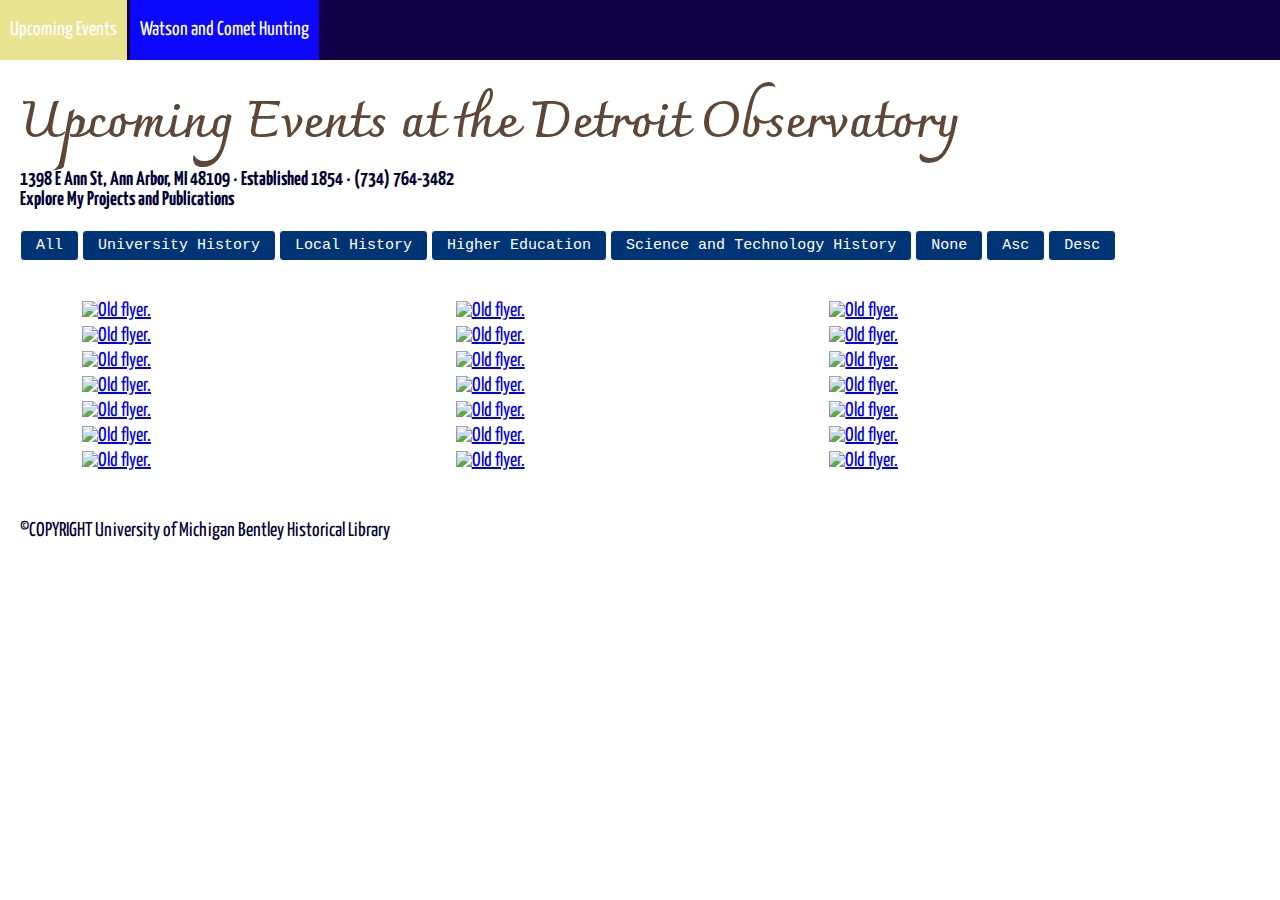
==== index.html @ c66c95bb "asdfsdfsf" ====
<!DOCTYPE html>
<html lang="en">
<head>
    <meta charset="UTF-8">
    <meta name="viewport" content="width=device-width, initial-scale=1.0">
    <title>Upcoming Events</title>
    <link rel="stylesheet" type="text/css" href="css/defaultcss.css">
    <link href="css/lightbox.css" rel="stylesheet">
    <link rel="stylesheet" type="text/css" href="css/indcss.css">
    <link href= "https://fonts.googleapis.com/css?family=Poiret+One" rel="stylesheet"> 
    <link href="https://fonts.googleapis.com/css?family=Yanone+Kaffeesatz" rel="stylesheet">
    <link rel="stylesheet" href="https://use.fontawesome.com/releases/v5.5.0/css/all.css" integrity="sha384-B4dIYHKNBt8Bc12p+WXckhzcICo0wtJAoU8YZTY5qE0Id1GSseTk6S+L3BlXeVIU" crossorigin="anonymous">
    <link href="https://fonts.googleapis.com/css?family=Charmonman" rel="stylesheet">
    <script src="https://ajax.googleapis.com/ajax/libs/jquery/3.3.1/jquery.min.js"></script>
</head>

<body id="homepage">
<nav class="navbar">
    <ul>
        <li><a href="index.html"class="activepage">Upcoming Events</a></li>
        <li><a href="watson.html">Watson and Comet Hunting</a></li>
    </ul>
</nav>

<br><main id="maincontent">
<!-- with help from http://css-snippets.com/simple-horizontal-navigation.-->
<header class="headers">
        <h1>Upcoming Events at the Detroit Observatory</h1>
</header><br>

<div class="one"><h2>1398 E Ann St, Ann Arbor, MI 48109 · Established 1854 · (734) 764-3482 </h2></div>


              
<h2>Explore My Projects and Publications</h2><br>

<div class="controls">
        <button type="button" class="control" data-filter="all">All</button>
        <button type="button" class="control" data-filter=".green">University History</button>
        <button type="button" class="control" data-filter=".blue">Local History</button>
        <button type="button" class="control" data-filter=".pink">Higher Education</button>
        <button type="button" class="control" data-filter=".purple">Science and Technology History</button>
        <button type="button" class="control" data-filter="none">None</button>

        <button type="button" class="control" data-sort="default:asc">Asc</button>
        <button type="button" class="control" data-sort="default:desc">Desc</button>
</div><br>

<br><div class="lightgallery container">
    <a class="galleryimg mix purple" href="images/scihist1.pdf"  data-lightbox="projimage" data-title="Rochon's Famous Micrometer Telescope and How it Slipped Out of History." data-alt="Rochon's Famous Micrometer Telescope and How it Slipped Out of History."><img src="images/scihist1.pdf" alt="Old flyer."></a>
   
    <a class="galleryimg mix purple" href="images/scitech2.pdf"  data-lightbox="projimage" data-title="Summer Paradise: The Role of Railway & Seamboat Lines in Promoting Vacation Travel." data-alt="Summer Paradise: The Role of Railway & Seamboat Lines in Promoting Vacation Travel."><img src="images/scitech2.pdf" alt="Old flyer."></a>
 
    <a class="galleryimg mix purple" href="images/scitech3.pdf"  data-lightbox="projimage" data-title="19th-Century American Astronomers in South Africa." data-alt="19th-Century American Astronomers in South Africa."><img src="images/scitech3.pdf" alt="Old flyer."></a>
        
    <a class="galleryimg mix purple" href="images/scitech4.pdf"  data-lightbox="projimage" data-title="Air-Conditioning America: The Coldward Course of Progress." data-alt="Air-Conditioning America: The Coldward Course of Progress."><img src="images/scitech4.pdf" alt="Old flyer. "></a>
        
    <a class="galleryimg mix purple" href="images/scitech5.pdf"  data-lightbox="projimage" data-title="A Creation of His Own: Tappan's Detroit Observatory." data-alt="A Creation of His Own: Tappan's Detroit Observatory."><img src="images/scitech5.pdf" alt="Old flyer."></a>
    
    <a class="galleryimg mix pink" href="images/HigherEd1.pdf" data-lightbox="projimage" data-title="Alexander Jackson Davis: His 1838 Architectual Designs for the University of Michigan & His Impact on Campus Planning." data-alt="Alexander Jackson Davis: His 1838 Architectual Designs for the University of Michigan & His Impact on Campus Planning."><img src="images/HigherEd1.pdf" alt="Old flyer."></a>
   
    <a class="galleryimg mix pink" href="images/HigherEd2.pdf" data-lightbox="projimage" data-title="Pioneering Deans of Women: More Than Wise and Pious Matrons." data-alt="Pioneering Deans of Women: More Than Wise and Pious Matrons."><img src="images/HigherEd2.pdf" alt="Old flyer."></a>
      
    <a class="galleryimg mix green" href="images/Univeristy1.pdf"  data-lightbox="projimage" data-title="Creation of the University's Museums: Orinthologist J.B. Steere's 1870 Worldwide Expedition." data-alt="Creation of the University's Museums: Orinthologist J.B. Steere's 1870 Worldwide Expedition."><img src="images/University1.pdf" alt="Old flyer."></a>

    <a class="galleryimg mix green" href="images/University2.pdf"  data-lightbox="projimage" data-title="Bird Studies at the UM Museum of Zoology: Histories of Modern Uses of the Bird Collections." data-alt="Bird Studies at the UM Museum of Zoology: Histories of Modern Uses of the Bird Collections."><img src="images/University2.pdf" alt="Old flyer."></a>

    <a class="galleryimg mix green" href="images/University3.pdf"  data-lightbox="projimage" data-title="Albert Kahn, Master of American Industrial Architecture." data-alt="Albert Kahn, Master of American Industrial Architecture."><img src="images/University3.pdf" alt="Old flyer."></a>

    <a class="galleryimg mix green" href="images/University4.pdf"  data-lightbox="projimage" data-title="The President's House: Through the Back Door." data-alt="The President's House: Through the Back Door."><img src="images/University4.pdf" alt="Old flyer."></a>

    <a class="galleryimg mix green" href="images/University5.pdf"  data-lightbox="projimage" data-title="Francis W. Kelsey et al.:Archaeology without Limits." data-alt="Francis W. Kelsey et al.:Archaeology without Limits."><img src="images/University5.pdf" alt="Old flyer."></a>

    <a class="galleryimg mix blue" href="images/local1.pdf"  data-lightbox="projimage" data-title="Cartography of the Great Lakes: Charting the Changing Shape of the Michigan Mitten." data-alt="Cartography of the Great Lakes: Charting the Changing Shape of the Michigan Mitten."><img src="images/local1.pdf" alt="Old flyer."></a>

    <a class="galleryimg mix blue" href="images/local2.pdf"  data-lightbox="projimage" data-title="Geology of Ann Arbor and the Huron River Valley" data-alt="Geology of Ann Arbor and the Huron River Valley"><img src="images/local2.pdf" alt="Old flyer."></a>

    <a class="galleryimg mix blue" href="images/local3.pdf"  data-lightbox="projimage" data-title="Harriett Low: An American Woman's Journey in China, 1829-1834." data-alt="Harriett Low: An American Woman's Journey in China, 1829-1834."><img src="images/local3.pdf" alt="Old flyer."></a>
    
    <a class="galleryimg mix blue" href="images/local4.pdf"  data-lightbox="projimage" data-title="Mackinac Before Photography: Travelers, Artists & Cartographers, 1634-1870." data-alt=""Mackinac Before Photography: Travelers, Artists & Cartographers, 1634-1870.""><img src="images/local4.pdf" alt="Old flyer."></a>

    <a class="galleryimg mix blue" href="images/local5.pdf"  data-lightbox="projimage" data-title="An Expedition Across Northern Michigan by Covered Wagon in 1888." data-alt="An Expedition Across Northern Michigan by Covered Wagon in 1888."><img src="images/local5.pdf" alt="Old flyer."></a>

    <a class="galleryimg mix blue" href="images/local6.pdf"  data-lightbox="projimage" data-title="Surface Currents in the Great Lakes: What have we learned since Mark Harrington's survey in 1894?" data-alt="Surface Currents in the Great Lakes: What have we learned since Mark Harrington's survey in 1894?"><img src="images/local6.pdf" alt="Old flyer."></a>

    <a class="galleryimg mix blue" href="images/local7.pdf"  data-lightbox="projimage" data-title="Mapping the Great Lakes Region: The Changing Shape of Michigan." data-alt="Mapping the Great Lakes Region: The Changing Shape of Michigan."><img src="images/local7.pdf" alt="Old flyer."></a>

    <a class="galleryimg mix blue" href="images/local8.pdf"  data-lightbox="projimage" data-title="Preserving Lighthouses, Endangered Beacons of Maritime Tradition." data-alt="Preserving Lighthouses, Endangered Beacons of Maritime Tradition."><img src="images/local8.pdf" alt="Old flyer."></a>

    <a class="galleryimg mix blue" href="images/local9.pdf"  data-lightbox="projimage" data-title="The Rush to Misfortune: Portraits & Perspectives of Gold Rush Era California." data-alt=""><img src="images/local9.pdf" alt="Old flyer."></a>
</div>

<script src="js/lightbox.js"></script>
<script src="js/mixitup.js"></script>
<script>
        var containerEl = document.querySelector('.container');

        var mixer = mixitup(containerEl);
</script>
</main>
<footer>
    <br><p> &copy;COPYRIGHT University of Michigan Bentley Historical Library</p>
</footer>
</body>
</html>
---- css/defaultcss.css ----
html, body, div, span, object, iframe,
h1, h2, h3, h4, h5, h6, p, blockquote, pre,
abbr, address, cite, code,
del, dfn, em, img, ins, kbd, q, samp,
small, strong, sub, sup, var,
b, i,
dl, dt, dd, ol, ul, li,
fieldset, form, label, legend,
table, caption, tbody, tfoot, thead, tr, th, td,
article, aside, canvas, details, figcaption, figure, 
footer, header, hgroup, menu, nav, section, summary,
time, mark, audio, video {
    margin:0;
    padding:0;
    border:0;
    outline:0;
    font-size:100%;
    vertical-align:baseline;
    background:transparent;
}

body {
    line-height:1;
}

article,aside,details,figcaption,figure,
footer,header,hgroup,menu,nav,section { 
	display:block;
}

nav ul {
    list-style:none;
}

blockquote, q {
    quotes:none;
}

blockquote:before, blockquote:after,
q:before, q:after {
    content:'';
    content:none;
}

a {
    margin:0;
    padding:0;
    font-size:100%;
    vertical-align:baseline;
    background:transparent;
}

/* change colours to suit your needs */
ins {
    background-color:#ff9;
    color:#000;
    text-decoration:none;
}

/* change colours to suit your needs */
mark {
    background-color:#ff9;
    color:#000; 
    font-style:italic;
    font-weight:bold;
}

del {
    text-decoration: line-through;
}

abbr[title], dfn[title] {
    border-bottom:1px dotted;
    cursor:help;
}

table {
    border-collapse:collapse;
    border-spacing:0;
}

/* change border colour to suit your needs */
hr {
    display:block;
    height:1px;
    border:0;   
    border-top:1px solid #cccccc;
    margin:1em 0;
    padding:0;
}

input, select {
    vertical-align:middle;
}
---- css/indcss.css ----
#homepage{
    margin:0;
    padding: 0;
    font-size: 20px;  
    background-color:#ffffff;
    background-image: url("../images/flower.jpg");
    background-repeat: no-repeat;
    background-size: cover;
    color: #000035;
    font-family:'Yanone Kaffeesatz', sans-serif;
}

#abtme{
    margin: 0;
    padding: 0;
    font-size: 20px;  
    background-color:#ffb4b1;
    background-image: url("../images/stems.jpg");
    background-repeat: no-repeat;
    background-size: cover;
    color: #000035;
    font-family: 'Poiret One', cursive;
}

#callme{
    margin: 0;
    padding: 0;
    font-size: 20px;  
    background-color:#ffffff;
    background-repeat: no-repeat;
    background-size: cover;
    color: #000035;
    font-family: 'Yanone Kaffeesatz', sans-serif;
}


#workskills{
    margin: 0;
    padding: 0;
    font-size: 20px; 
    background-color:#b1fff5;
    color: #000035;
    font-family: 'Poiret One', cursive;
}

.titleee{
    font-size: 30px;
    color: #000035;
    font-family: 'Poiret One', cursive;
}

main{
    margin:10px;
    padding:10px;
}

footer{
    margin:10px;
    padding:10px;
}

@media only screen and (orientation:landscape){
#workskills{
    margin: 0;
    padding: 0;
    font-size: 20px;  
    background-color:#b1fff5;
    background-image: url("../images/cherryblossom.jpg");
    background-repeat: no-repeat;
    background-size: 7500px 5000px; 
    color: #000035;
    font-family: 'Poiret One', cursive;
}
}


.headers{
    font-size:50px;
    color: #5f4737;
    font-family: 'Charmonman', cursive;
} 

.navbar{
    width:1280px;
    margin:0;
    padding:0;
    background-color: #120046;
    overflow: hidden;
    }
    nav ul{
        margin: 0;
        padding: 0;
    }
    nav ul li {
        margin:0;
        padding:0;
        display: inline-block;
        list-style-type: none;
    }
    
    nav > ul > li > a {
        color: #ffffff;
        background-color:#0c08fe;
        display: block;
        line-height: 2em;
        padding: 0.5em 0.5em;
        text-decoration: none;
    }
@media screen and (min-width:700px){
.navbar{
    width:1500px;
}
}

a:hover {
    background-color:#e9e492;
}

.activepage{
    background-color: #dbcd2a;
}

.flex-container {
    display: flex;
    flex-direction: row;
    flex-wrap: wrap;
    align-items: center;
  }

.flex-item {
    object-fit: cover;
    background: teal;
    margin: 30px;
    padding: 5px;
    width: 412.5px;
    height: 247.5px;
    margin-top: 10px;
    
    line-height: 150px;
    color: white;
    font-weight: bold;
    font-size: 3em;
    text-align: center;
  }

  
@media screen and (min-width:768px){
    .flex-item {
        object-fit: cover;
        background: #270a38;
        margin: 30px;
        padding: 5px;
        width: 281.25px;
        height: 168.75px;
        margin-top: 10px;
        
        line-height: 150px;
        color: white;
        font-weight: bold;
        font-size: 3em;
        text-align: center;
      }
}
   

    
@media screen and (min-width:1000px){
.flex-item {
    object-fit: cover;
    background-color:#c0be81;
    margin: 30px;
    padding: 5px;
    width: 337.5px;
    height: 202.5px;
    margin-top: 10px;
    
    line-height: 150px;
    color: white;
    font-weight: bold;
    font-size: 3em;
    text-align: center;
  }
}

.imgsize{
    width:480px;
    height:500px;
}

@media screen and (min-width:768px){
.grid{
    display:grid;
    margin:25px;
    padding:13px;
    font-size: 25px;
    grid-template-columns:1fr 1fr; 
    grid-template-rows:1fr;
    grid-row-gap: 75px;
    grid-column-gap: 50px;
    grid-template-areas:
    "one one"
}
}


@media screen and (min-width:768px){
    .imggrid{
        display:grid;
        margin:25px;
        padding:13px;
        grid-template-columns:1fr; 
        grid-template-rows:1fr 1fr 1fr;
        grid-row-gap: 75px;
        grid-column-gap: 50px;
        justify-items: center;
        align-items: center;
        grid-template-areas:
        "nine"
        "seven"
        "eight"
    }
}

@media screen and (min-width:1000px){
    .imggrid{
        display:grid;
        margin:25px;
        padding:13px;
        grid-template-columns:1fr 1fr 1fr  ; 
        grid-template-rows:1fr;
        grid-row-gap: 100px;
        grid-column-gap: 50px;
        justify-items: center;
        align-items: center;
        grid-template-areas:
        "nine seven eight"
    }
}

@media screen and (min-width:768px){
    .grid2{
        display:grid;
        margin:25px;
        padding:13px;
        grid-template-columns:1fr; 
        grid-template-rows:1fr 1fr 1fr 1fr;
        grid-row-gap:100px;
        grid-column-gap:50px;
        grid-template-areas:
        "three" 
        "four"
        "five"
        "six"  
    }
} 

@media screen and (min-width:1000px){
    .grid2{
        display:grid;
        margin:25px;
        padding:13px;
        grid-template-columns:1fr 1fr; 
        grid-template-rows:1fr 1fr;
        grid-row-gap:75px;
        grid-column-gap: 50px;
        grid-template-areas:
        "three four"
        "five six"  
    }
} 



.one{
    grid-area:one;
}

.two{
    grid-area:two;
    font-size: 30px;
    color:rgb(10, 77, 77);
    font-family: 'Oswald', sans-serif;
}

.three{
    grid-area:three;
}

.four{
    grid-area:four;
}
.five{
    grid-area: five;
}

.six{
    grid-area: six;
}

.seven{
    grid-area: seven;
}

.eight{
    grid-area: eight;
}

.nine{
    grid-area: nine;
}


.profilepic{
    width:350px;
    height:539px; 
    display: block;
    margin-left: auto;
    margin-right: auto;
}

.endpic{
    width:33%;
    length:33%;
    display: block;
    margin-left: auto;
    margin-right: auto;
}

.navsub{
    margin: 30px;
    padding: 0;
}

@media screen and (min-width:768px){
.dirg{
    display:grid;
    margin:25px;
    padding:13px;
    grid-template-columns:1fr; 
    grid-template-rows: 1fr 1fr 1fr 1fr 1fr 1fr 1fr 1fr 1fr 1fr 1fr 1fr;
    grid-row-gap: 50px;
    grid-column-gap: 5px;
    grid-auto-rows: minmax(100px, auto);
    grid-template-areas:
    "ed2"
    "ed3"
    "law2" 
    "law3"
    "muse2" 
    "muse3"
    "libarch2" 
    "libarch3"
    "volunt2" 
    "volunt3"
    "extra" 
    "cv"
    }
}

@media screen and (min-width:1000px){
    .dirg{
        display:grid;
        margin:25px;
        padding:13px;
        grid-template-columns:1fr 1fr; 
        grid-template-rows: 15% 15% 15% 15% 15% 25%;
        grid-row-gap: 75px;
        grid-column-gap: 15px;
        grid-auto-rows: minmax(100px, auto);
        grid-template-areas:
        "ed2 ed3"
        "law2 law3"
        "muse2 muse3"
        "libarch2 libarch3"
        "volunt2 volunt3"
        "extra cv"
        }
    }


.ed2{
    grid-area: ed2;
    text-decoration: underline;
}

.ed3{
    grid-area: ed3;
}


.law2{
    grid-area: law2;
    text-decoration: underline;
}

.law3{
    grid-area: law3;
}



.muse2{
    grid-area: muse2;
    text-decoration: underline;
}

.muse3{
    grid-area: muse3;
}


.libarch2{
    grid-area: libarch2;
    text-decoration: underline;
}

.libarch3{
    grid-area: libarch3;
}

.volunt2{
    grid-area: volunt2;
    text-decoration: underline;
}

.volunt3{
    grid-area: volunt3;
}

.extra{
    grid-area: extra;
}

.cv{
    grid-area: cv;
}

.enbolded{
    font-family: 'Lora', serif;
    font-weight: bold;
}

.eeetitle{
    margin: 5px;
    padding:5px;
    font-size:30px;
    color: #24646d;
    font-family: 'Poiret One', cursive;
}



.lightgallery{
    width: 90%;
    margin:0 auto;
    display: grid;
    grid-template-columns: 1fr 1fr 1fr;
    grid-column-gap: 5px;
    grid-row-gap: 5px;
}

.lightgallery img{
    width: 100%
}

.mybutton {
	-moz-box-shadow: 0px 0px 0px 2px #c0be81;
	-webkit-box-shadow: 0px 0px 0px 2px #c0be81;
	box-shadow: 0px 0px 0px 2px #c0be81;
	background:-webkit-gradient(linear, left top, left bottom, color-stop(0.05, #a6c48d), color-stop(1, #a6c48d));
	background:-moz-linear-gradient(top, #a6c48d 5%, #a6c48d 100%);
	background:-webkit-linear-gradient(top, #a6c48d 5%, #a6c48d 100%);
	background:-o-linear-gradient(top, #a6c48d 5%, #a6c48d 100%);
	background:-ms-linear-gradient(top, #a6c48d 5%, #a6c48d 100%);
	background:linear-gradient(to bottom, #a6c48d 5%, #a6c48d 100%);
	filter:progid:DXImageTransform.Microsoft.gradient(startColorstr='#a6c48d', endColorstr='#a6c48d',GradientType=0);
	background-color:#a6c48d;
	-moz-border-radius:10px;
	-webkit-border-radius:10px;
	border-radius:10px;
	border:1px solid #c0be81;
	display:inline-block;
	cursor:pointer;
	color:#023238;
	font-family:Arial;
	font-size:19px;
	padding:12px 37px;
	text-decoration:none;
	text-shadow:0px 1px 0px #023238;
}
.mybutton:hover {
	background:-webkit-gradient(linear, left top, left bottom, color-stop(0.05, #a6c48d), color-stop(1, #a6c48d));
	background:-moz-linear-gradient(top, #a6c48d 5%, #a6c48d 100%);
	background:-webkit-linear-gradient(top, #a6c48d 5%, #a6c48d 100%);
	background:-o-linear-gradient(top, #a6c48d 5%, #a6c48d 100%);
	background:-ms-linear-gradient(top, #a6c48d 5%, #a6c48d 100%);
	background:linear-gradient(to bottom, #a6c48d 5%, #a6c48d 100%);
	filter:progid:DXImageTransform.Microsoft.gradient(startColorstr='#a6c48d', endColorstr='#a6c48d',GradientType=0);
	background-color:#a6c48d;
}
.mybutton:active {
	position:relative;
	top:1px;
}

.control{
        -moz-box-shadow:inset 0px 39px 0px -24px #003575;
        -webkit-box-shadow:inset 0px 39px 0px -24px #003575;
        box-shadow:inset 0px 39px 0px -24px #003575;
        background-color:#003575;
        -moz-border-radius:4px;
        -webkit-border-radius:4px;
        border-radius:4px;
        border:1px solid #ffffff;
        display:inline-block;
        cursor:pointer;
        color:#ffffff;
        font-family:Courier New;
        font-size:15px;
        padding:6px 15px;
        text-decoration:none;
        text-shadow:0px 1px 0px #003575;
    }
    .myButton:hover {
        background-color:#003575;
    }
    .myButton:active {
        position:relative;
        top:1px;
    }
    

.control:hover {
	background-color:#003575;
}

.control:active {
	position:relative;
	top:1px;
}


@media screen and (min-width:300px){
    .link-btn{
        color:#023238;
        padding: 10px 20px;
        display: block;
        margin: 10px 0;
        text-align: center;
        position: fixed;
        right: 0;
        top: 0;
        display: none;
    }
}

@media screen and (min-width:1000px){
    .link-btn{
        color:#023238;
        padding: 10px 20px;
        display: block;
        margin: 10px 0;
        text-align: center;
        position: fixed;
        right: 0;
        top: 0;
    }
}

.sidebar-contact{
    position:fixed;
    top:50%;
    left:-350px;
    transform:translateY(-50%);
    width: 350px;
    height: auto;
    padding: 40px;
    background:#62c7d4;
    box-shadow: 0 20px 50px rgba(0,0,0,.5); 
    box-sizing: border-box;
    transition:0.5s;
}

.sidebar-contact.active{
    left:0px;
}

.sidebar-contact input{
    widows: 100%;
    height:36px;
    padding: 5px;
    margin-bottom: 10px;
    border:1px solid rgba(0,0,0,0.5);
    outline:none;
}

.sidebar-contact textarea{
    height:60px;
    resize:none;
}

.sidebar-contact h2{
    margin:0 0 20px;
    padding:0;
    color: #01051f;
    font-style:30px;

}

.sidebar-contact input[type="submit"]{
    background: #b17d7b ;
    color: #fff;
    cursor:pointer;
    border:none;
    font-style:18px;
}

.toggle{
    position: absolute;
    top:0;
    right:-75px;
    width:75px;
    height:75px;
    line-height: 75px;
    text-align: center;
    cursor: pointer;
    background:#24646d;
}

.toggle:before{
   content: '\f044';
   font-family:"Font Awesome 5 Free";
   color:#fff;
   font-size:22px;
} 

.toggle.active:before{
    content: '\f057';
    font-family:"Font Awesome 5 Free";
    color:#fff;
    font-size:22px;
}

.modal {
    position: fixed;
    left: 0;
    top: 0;
    width: 100%;
    height: 100%;
    background-color: rgba(248, 193, 209, 0.5);
    opacity: 0;
    visibility: hidden;
    transform: scale(1.1);
    transition: visibility 0s linear 0.25s, opacity 0.25s 0s, transform 0.25s;
}
.modal-content {
    position: absolute;
    top: 50%;
    left: 50%;
    transform: translate(-50%, -50%);
    background-color: white;
    padding: 1rem 1.5rem;
    width: 24rem;
    border-radius: 0.5rem;
}
.close-button {
    float: right;
    width: 1.5rem;
    line-height: 1.5rem;
    text-align: center;
    cursor: pointer;
    border-radius: 0.25rem;
    background-color: #b17d7b;
}
.close-button:hover {
    background-color: darkgray;
}

.show-modal {
    opacity: 1;
    visibility: visible;
    transform: scale(1.0);
    transition: visibility 0s linear 0s, opacity 0.25s 0s, transform 0.25s;
}

.trigger {
	-moz-box-shadow:inset 0px 1px 0px 0px #e09ccb;
	-webkit-box-shadow:inset 0px 1px 0px 0px #e09ccb;
	box-shadow:inset 0px 1px 0px 0px #e09ccb;
	background:-webkit-gradient(linear, left top, left bottom, color-stop(0.05, #088282), color-stop(1, #088282));
	background:-moz-linear-gradient(top, #088282 5%, #088282 100%);
	background:-webkit-linear-gradient(top, #088282 5%, #088282 100%);
	background:-o-linear-gradient(top, #088282 5%, #088282 100%);
	background:-ms-linear-gradient(top, #088282 5%, #088282 100%);
	background:linear-gradient(to bottom, #088282 5%, #088282 100%);
	filter:progid:DXImageTransform.Microsoft.gradient(startColorstr='#088282', endColorstr='#088282',GradientType=0);
	background-color:#088282;
	-moz-border-radius:6px;
	-webkit-border-radius:6px;
	border-radius:6px;
	border:1px solid #e09ccb;
	display:inline-block;
	cursor:pointer;
	color:#ffffff;
	font-family:Arial;
	font-size:15px;
	font-weight:bold;
	padding:6px 24px;
	text-decoration:none;
	text-shadow:0px 1px 0px #807880;
}
.trigger:hover {
	background:-webkit-gradient(linear, left top, left bottom, color-stop(0.05, #088282), color-stop(1, #088282));
	background:-moz-linear-gradient(top, #088282 5%, #088282 100%);
	background:-webkit-linear-gradient(top, #088282 5%, #088282 100%);
	background:-o-linear-gradient(top, #088282 5%, #088282 100%);
	background:-ms-linear-gradient(top, #088282 5%, #088282 100%);
	background:linear-gradient(to bottom, #088282 5%, #088282 100%);
	filter:progid:DXImageTransform.Microsoft.gradient(startColorstr='#088282', endColorstr='#088282',GradientType=0);
	background-color:#088282;
}
.trigger:active {
	position:relative;
	top:1px;
}
.accordionItem{
    float:left;
    display:block;
    width:100%;
    box-sizing: border-box;
    font-family: 'Poiret One', cursive;
}
.accordionItemHeading{
    cursor:pointer;
    margin:0px 0px 10px 0px;
    padding:10px;
    background:#023238;
    color:#fbffff;
    width:100%;
    -webkit-border-radius: 3px;
    -moz-border-radius: 3px;
    border-radius: 3px;
        box-sizing: border-box;
}
.close .accordionItemContent{
    height:0px;
    transition:height 1s ease-out;
    -webkit-transform: scaleY(0);
	-o-transform: scaleY(0);
	-ms-transform: scaleY(0);
	transform: scaleY(0);
    float:left;
    display:block;
    
    
}
.open .accordionItemContent{
    padding: 20px;
    background-color: #fdd2d0;
    border: 1px solid #fa7470;
    width: 100%;
    margin: 0px 0px 10px 0px;
    display:block;
    -webkit-transform: scaleY(1);
	-o-transform: scaleY(1);
	-ms-transform: scaleY(1);
	transform: scaleY(1);
    -webkit-transform-origin: top;
	-o-transform-origin: top;
	-ms-transform-origin: top;
	transform-origin: top;

	-webkit-transition: -webkit-transform 0.4s ease-out;
	-o-transition: -o-transform 0.4s ease;
	-ms-transition: -ms-transform 0.4s ease;
    transition: transform 0.4s ease;
    box-sizing: border-box;
}

.open .accordionItemHeading{
    margin:0px;
        -webkit-border-top-left-radius: 3px;
    -webkit-border-top-right-radius: 3px;
    -moz-border-radius-topleft: 3px;
    -moz-border-radius-topright: 3px;
    border-top-left-radius: 3px;
    border-top-right-radius: 3px;
    -webkit-border-bottom-right-radius: 0px;
    -webkit-border-bottom-left-radius: 0px;
    -moz-border-radius-bottomright: 0px;
    -moz-border-radius-bottomleft: 0px;
    border-bottom-right-radius: 0px;
    border-bottom-left-radius: 0px;
    background-color: #364948;
    color: #b7f6f0;
}

.reachlist{
    margin:10px;
    padding:10px
}

.morf{
    color: #000035;
    font-family: 'Poiret One', cursive;
    font-size: 15px;
}

.conttitle{
    color: #000035;
    font-family: 'Poiret One', cursive;
    font-size: 30px;
}
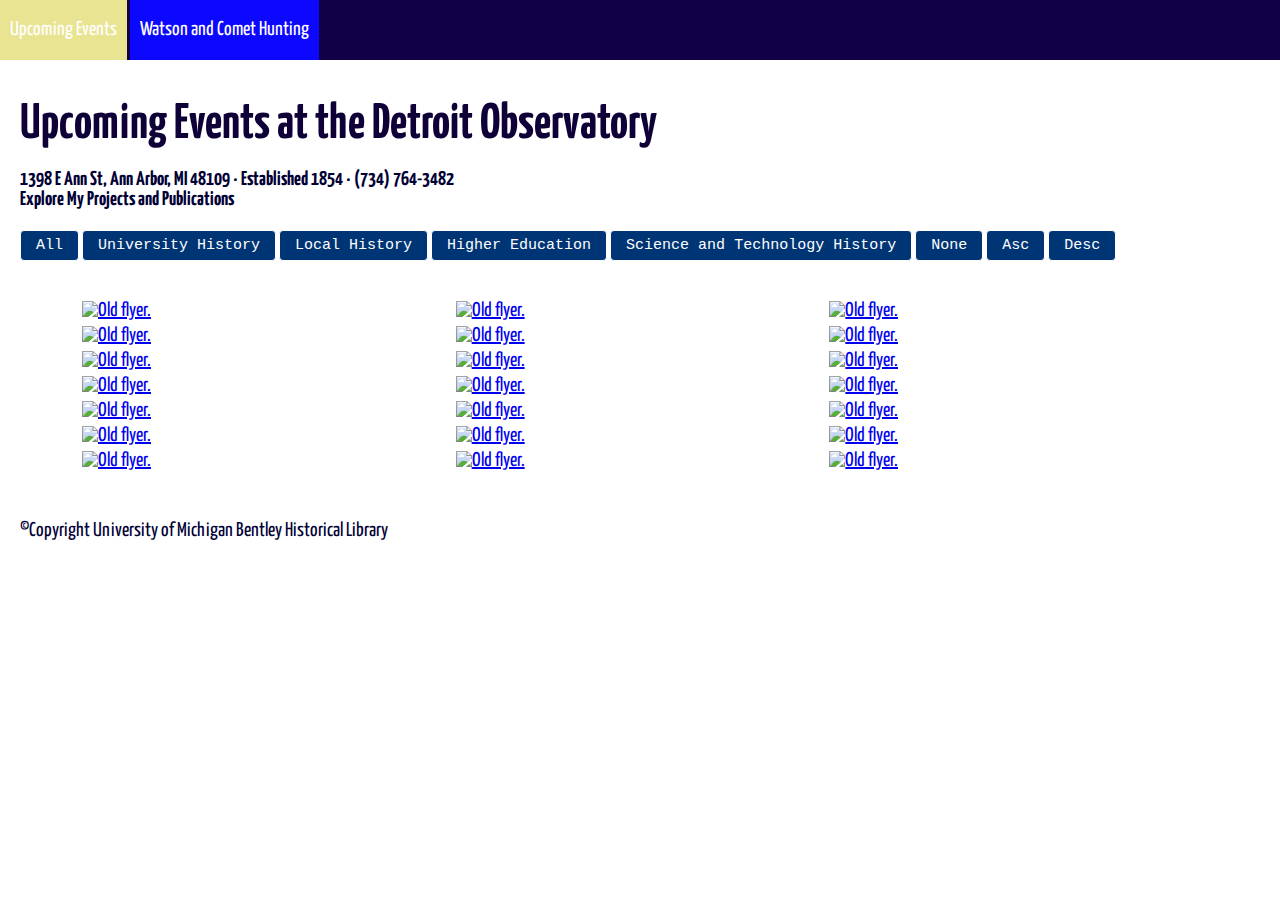
==== commit 32a832e8: "kljklj" ====
--- a/index.html
+++ b/index.html
@@ -99,7 +99,7 @@
 </script>
 </main>
 <footer>
-    <br><p> &copy;COPYRIGHT University of Michigan Bentley Historical Library</p>
+    <br><p> &copy;Copyright University of Michigan Bentley Historical Library</p>
 </footer>
 </body>
 </html>
--- a/css/indcss.css
+++ b/css/indcss.css
@@ -76,8 +76,8 @@
 
 .headers{
     font-size:50px;
-    color: #5f4737;
-    font-family: 'Charmonman', cursive;
+    color: #0f0038;
+    font-family:'Yanone Kaffeesatz', sans-serif;
 } 
 
 .navbar{
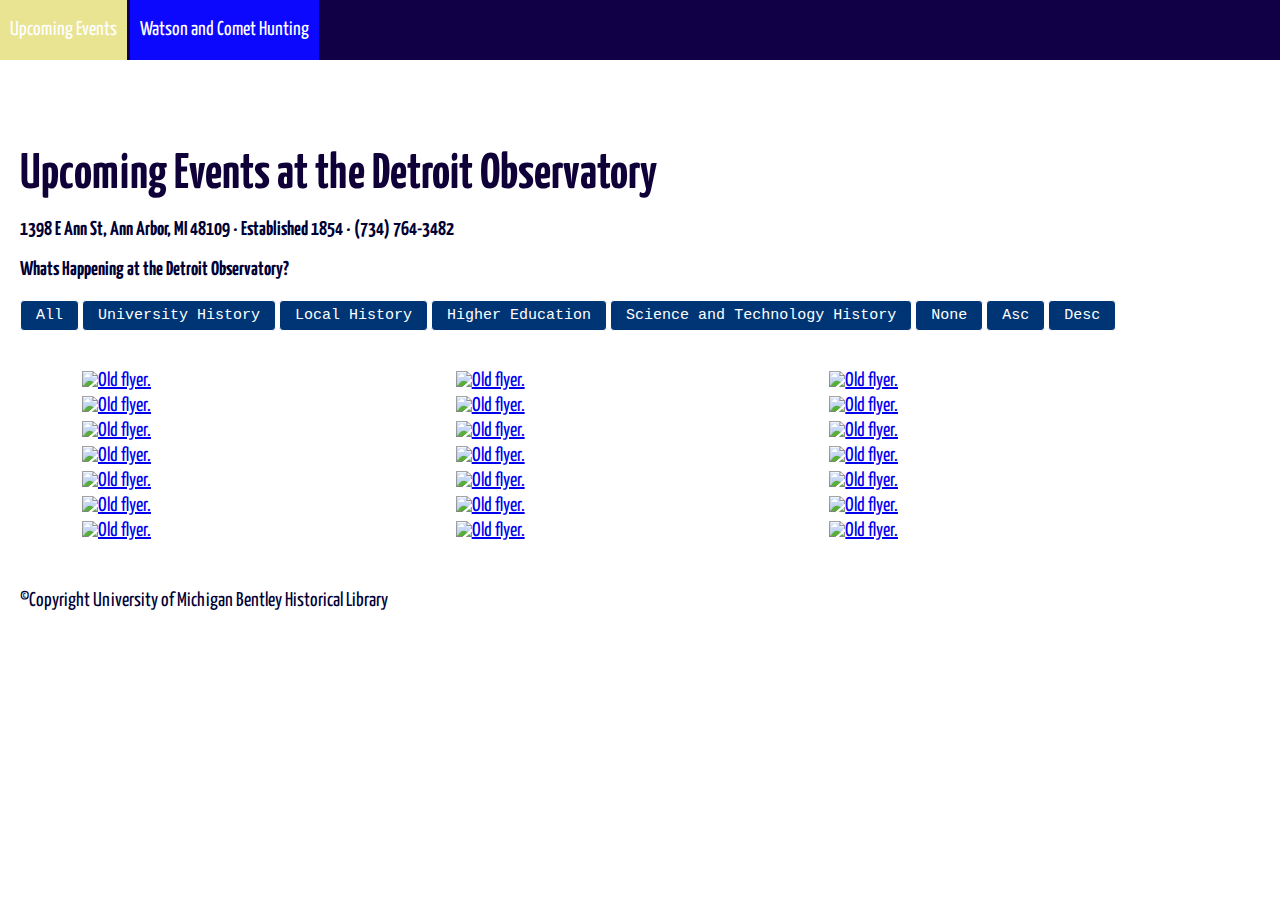
==== commit 6109b38f: "saffdsafd" ====
--- a/index.html
+++ b/index.html
@@ -25,14 +25,14 @@
 <br><main id="maincontent">
 <!-- with help from http://css-snippets.com/simple-horizontal-navigation.-->
 <header class="headers">
-        <h1>Upcoming Events at the Detroit Observatory</h1>
+        <br><h1>Upcoming Events at the Detroit Observatory</h1>
 </header><br>
 
 <div class="one"><h2>1398 E Ann St, Ann Arbor, MI 48109 · Established 1854 · (734) 764-3482 </h2></div>
 
 
               
-<h2>Explore My Projects and Publications</h2><br>
+<br><h2>Whats Happening at the Detroit Observatory?</h2><br>
 
 <div class="controls">
         <button type="button" class="control" data-filter="all">All</button>
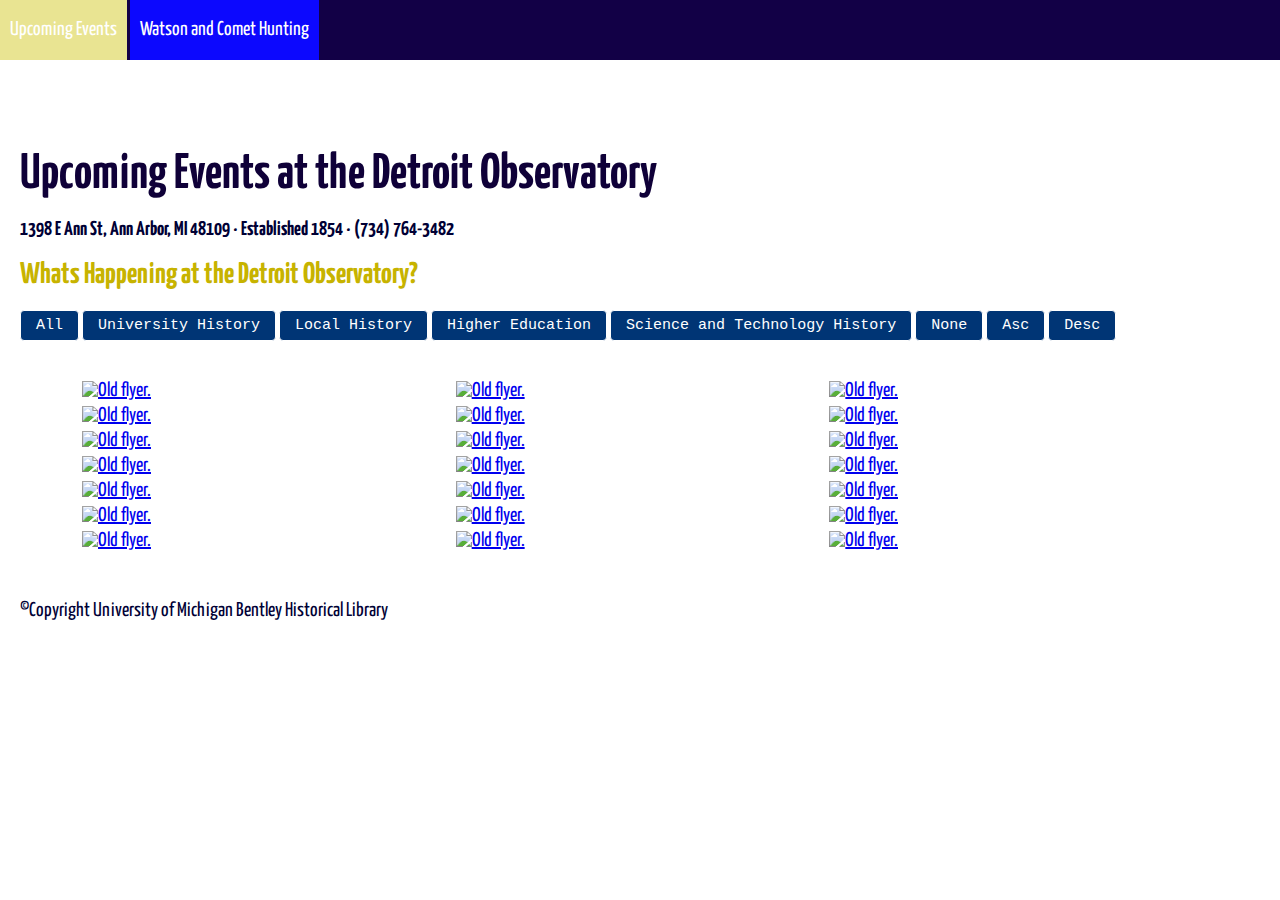
==== commit 72d206a5: "yelloooow" ====
--- a/index.html
+++ b/index.html
@@ -32,7 +32,7 @@
 
 
               
-<br><h2>Whats Happening at the Detroit Observatory?</h2><br>
+<br><h3>Whats Happening at the Detroit Observatory?</h3><br>
 
 <div class="controls">
         <button type="button" class="control" data-filter="all">All</button>
--- a/css/indcss.css
+++ b/css/indcss.css
@@ -57,6 +57,11 @@
 footer{
     margin:10px;
     padding:10px;
+}
+
+h3{
+    font-size: 30px;
+    color: #c7b300;
 }
 
 @media only screen and (orientation:landscape){
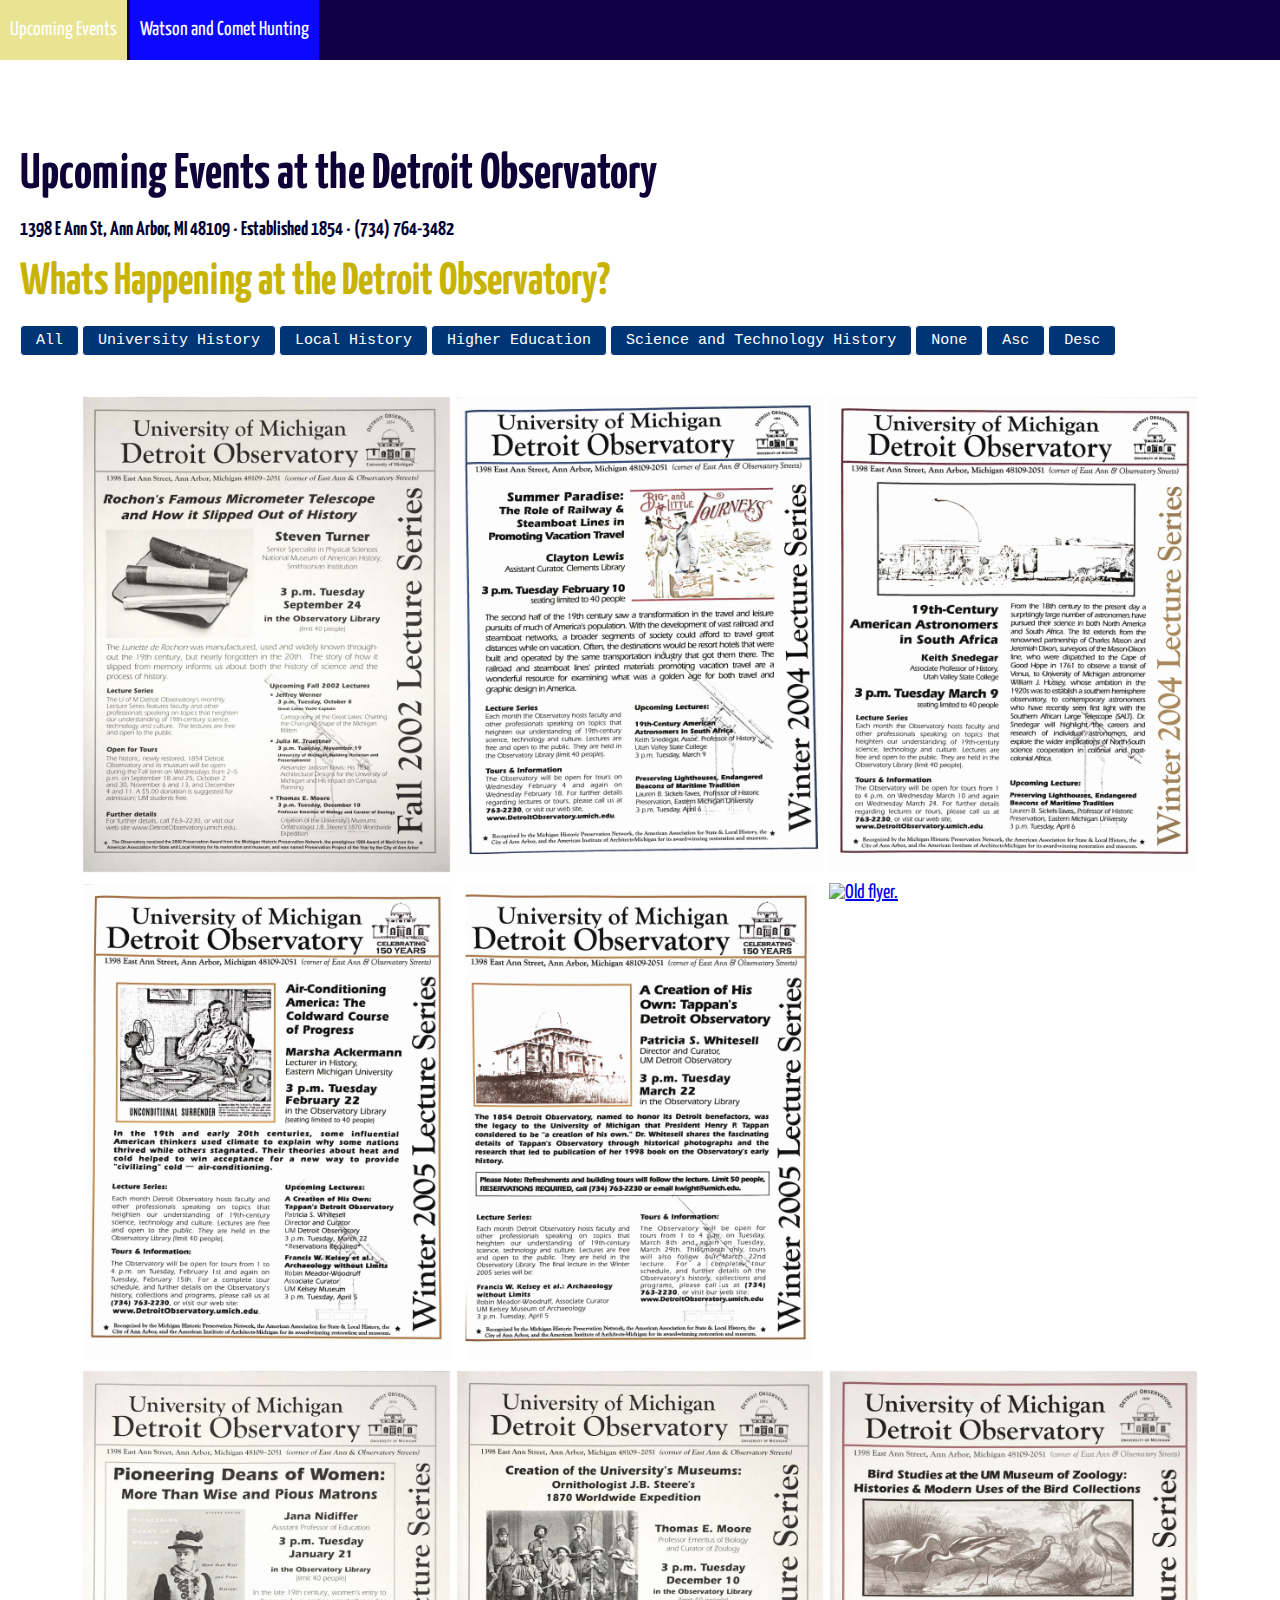
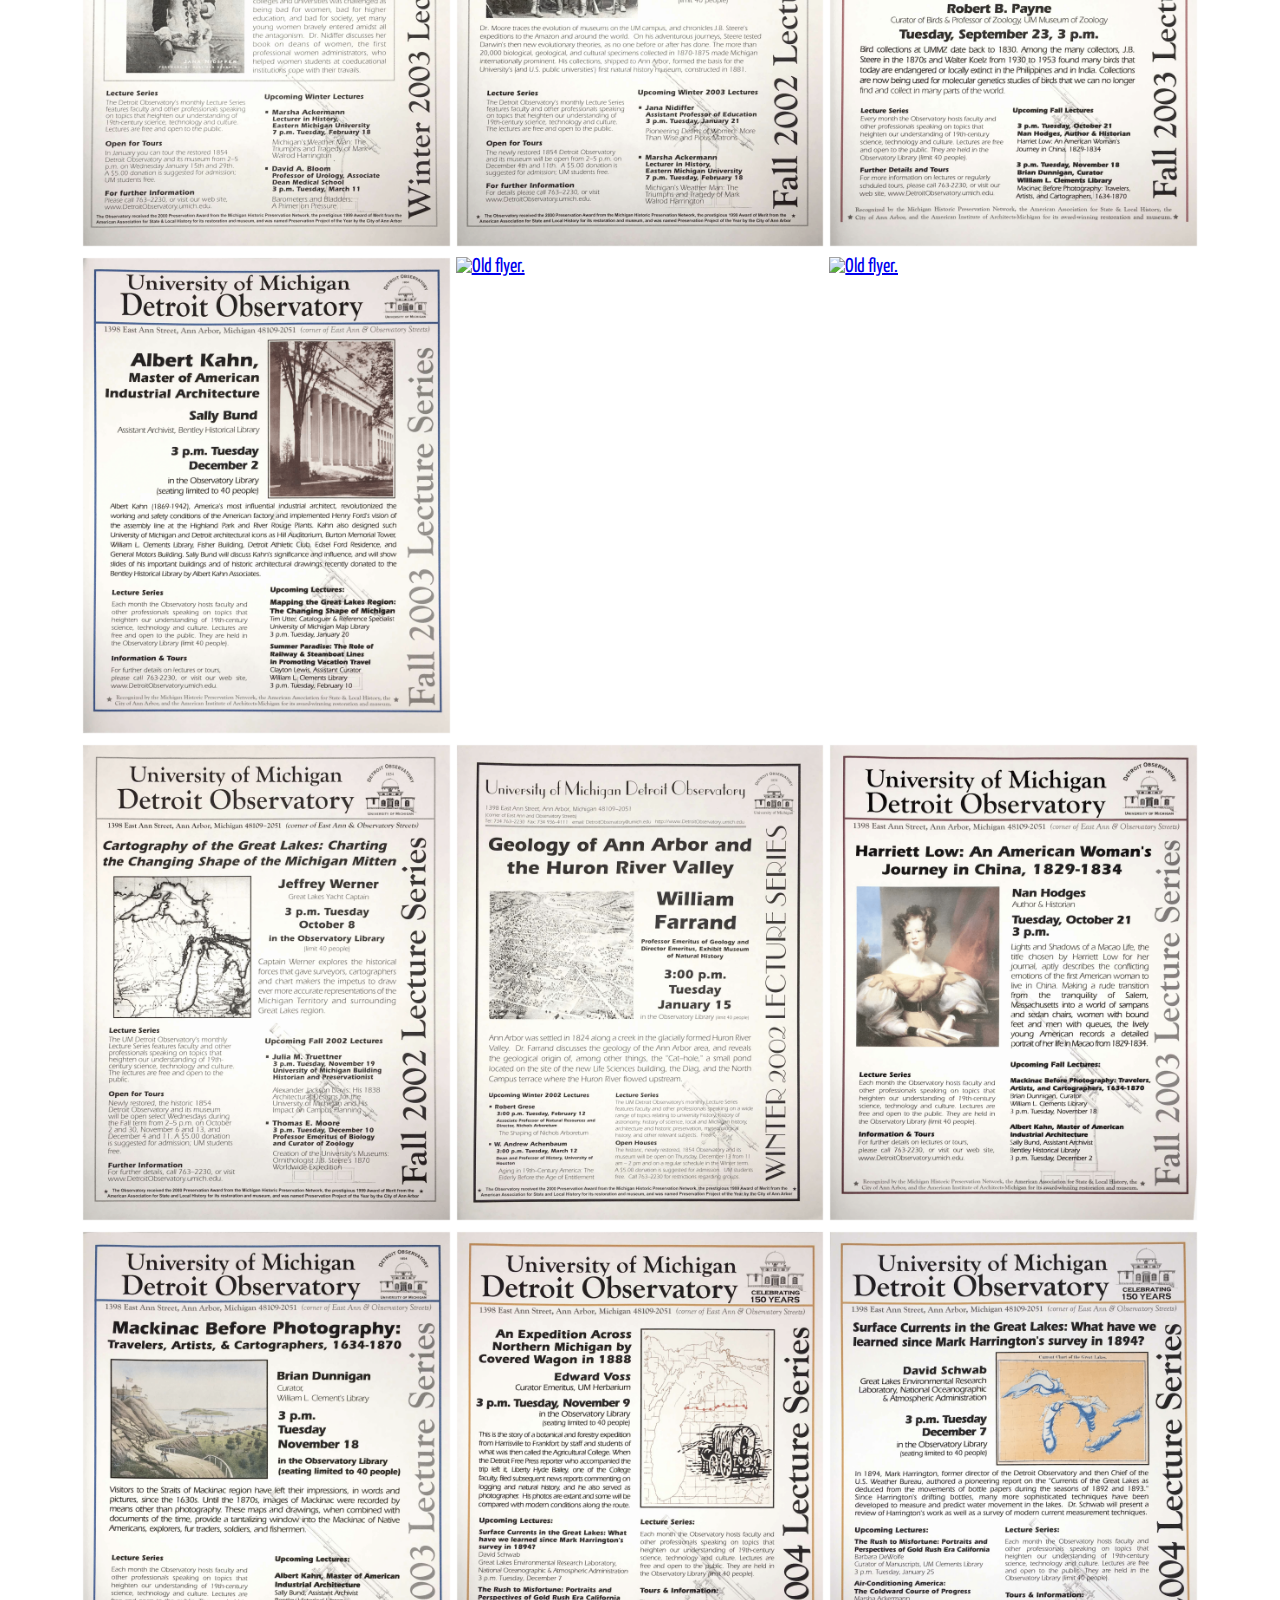
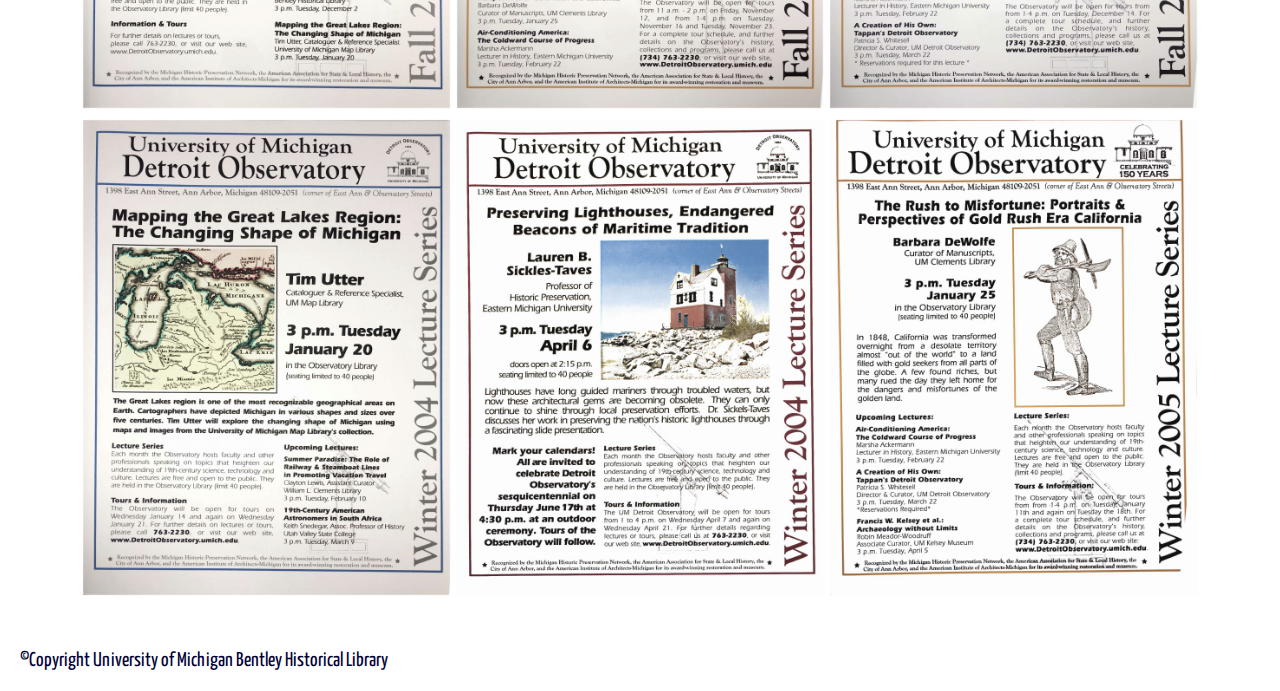
==== commit 0465b305: "ng" ====
--- a/index.html
+++ b/index.html
@@ -47,47 +47,47 @@
 </div><br>
 
 <br><div class="lightgallery container">
-    <a class="galleryimg mix purple" href="images/scihist1.pdf"  data-lightbox="projimage" data-title="Rochon's Famous Micrometer Telescope and How it Slipped Out of History." data-alt="Rochon's Famous Micrometer Telescope and How it Slipped Out of History."><img src="images/scihist1.pdf" alt="Old flyer."></a>
+    <a class="galleryimg mix purple" href="images/scihist1.png"  data-lightbox="projimage" data-title="Rochon's Famous Micrometer Telescope and How it Slipped Out of History." data-alt="Rochon's Famous Micrometer Telescope and How it Slipped Out of History."><img src="images/scihist1.png" alt="Old flyer."></a>
    
-    <a class="galleryimg mix purple" href="images/scitech2.pdf"  data-lightbox="projimage" data-title="Summer Paradise: The Role of Railway & Seamboat Lines in Promoting Vacation Travel." data-alt="Summer Paradise: The Role of Railway & Seamboat Lines in Promoting Vacation Travel."><img src="images/scitech2.pdf" alt="Old flyer."></a>
+    <a class="galleryimg mix purple" href="images/scitech2.png"  data-lightbox="projimage" data-title="Summer Paradise: The Role of Railway & Seamboat Lines in Promoting Vacation Travel." data-alt="Summer Paradise: The Role of Railway & Seamboat Lines in Promoting Vacation Travel."><img src="images/scitech2.png" alt="Old flyer."></a>
  
-    <a class="galleryimg mix purple" href="images/scitech3.pdf"  data-lightbox="projimage" data-title="19th-Century American Astronomers in South Africa." data-alt="19th-Century American Astronomers in South Africa."><img src="images/scitech3.pdf" alt="Old flyer."></a>
+    <a class="galleryimg mix purple" href="images/scitech3.png"  data-lightbox="projimage" data-title="19th-Century American Astronomers in South Africa." data-alt="19th-Century American Astronomers in South Africa."><img src="images/scitech3.png" alt="Old flyer."></a>
         
-    <a class="galleryimg mix purple" href="images/scitech4.pdf"  data-lightbox="projimage" data-title="Air-Conditioning America: The Coldward Course of Progress." data-alt="Air-Conditioning America: The Coldward Course of Progress."><img src="images/scitech4.pdf" alt="Old flyer. "></a>
+    <a class="galleryimg mix purple" href="images/scitech4.png"  data-lightbox="projimage" data-title="Air-Conditioning America: The Coldward Course of Progress." data-alt="Air-Conditioning America: The Coldward Course of Progress."><img src="images/scitech4.png" alt="Old flyer. "></a>
         
-    <a class="galleryimg mix purple" href="images/scitech5.pdf"  data-lightbox="projimage" data-title="A Creation of His Own: Tappan's Detroit Observatory." data-alt="A Creation of His Own: Tappan's Detroit Observatory."><img src="images/scitech5.pdf" alt="Old flyer."></a>
+    <a class="galleryimg mix purple" href="images/scitech5.png"  data-lightbox="projimage" data-title="A Creation of His Own: Tappan's Detroit Observatory." data-alt="A Creation of His Own: Tappan's Detroit Observatory."><img src="images/scitech5.png" alt="Old flyer."></a>
     
-    <a class="galleryimg mix pink" href="images/HigherEd1.pdf" data-lightbox="projimage" data-title="Alexander Jackson Davis: His 1838 Architectual Designs for the University of Michigan & His Impact on Campus Planning." data-alt="Alexander Jackson Davis: His 1838 Architectual Designs for the University of Michigan & His Impact on Campus Planning."><img src="images/HigherEd1.pdf" alt="Old flyer."></a>
+    <a class="galleryimg mix pink" href="images/HigherEd1.png" data-lightbox="projimage" data-title="Alexander Jackson Davis: His 1838 Architectual Designs for the University of Michigan & His Impact on Campus Planning." data-alt="Alexander Jackson Davis: His 1838 Architectual Designs for the University of Michigan & His Impact on Campus Planning."><img src="images/HigherEd1.png" alt="Old flyer."></a>
    
-    <a class="galleryimg mix pink" href="images/HigherEd2.pdf" data-lightbox="projimage" data-title="Pioneering Deans of Women: More Than Wise and Pious Matrons." data-alt="Pioneering Deans of Women: More Than Wise and Pious Matrons."><img src="images/HigherEd2.pdf" alt="Old flyer."></a>
+    <a class="galleryimg mix pink" href="images/HigherEd2.png" data-lightbox="projimage" data-title="Pioneering Deans of Women: More Than Wise and Pious Matrons." data-alt="Pioneering Deans of Women: More Than Wise and Pious Matrons."><img src="images/HigherEd2.png" alt="Old flyer."></a>
       
-    <a class="galleryimg mix green" href="images/Univeristy1.pdf"  data-lightbox="projimage" data-title="Creation of the University's Museums: Orinthologist J.B. Steere's 1870 Worldwide Expedition." data-alt="Creation of the University's Museums: Orinthologist J.B. Steere's 1870 Worldwide Expedition."><img src="images/University1.pdf" alt="Old flyer."></a>
+    <a class="galleryimg mix green" href="images/Univeristy1.png"  data-lightbox="projimage" data-title="Creation of the University's Museums: Orinthologist J.B. Steere's 1870 Worldwide Expedition." data-alt="Creation of the University's Museums: Orinthologist J.B. Steere's 1870 Worldwide Expedition."><img src="images/University1.png" alt="Old flyer."></a>
 
-    <a class="galleryimg mix green" href="images/University2.pdf"  data-lightbox="projimage" data-title="Bird Studies at the UM Museum of Zoology: Histories of Modern Uses of the Bird Collections." data-alt="Bird Studies at the UM Museum of Zoology: Histories of Modern Uses of the Bird Collections."><img src="images/University2.pdf" alt="Old flyer."></a>
+    <a class="galleryimg mix green" href="images/University2.png"  data-lightbox="projimage" data-title="Bird Studies at the UM Museum of Zoology: Histories of Modern Uses of the Bird Collections." data-alt="Bird Studies at the UM Museum of Zoology: Histories of Modern Uses of the Bird Collections."><img src="images/University2.png" alt="Old flyer."></a>
 
-    <a class="galleryimg mix green" href="images/University3.pdf"  data-lightbox="projimage" data-title="Albert Kahn, Master of American Industrial Architecture." data-alt="Albert Kahn, Master of American Industrial Architecture."><img src="images/University3.pdf" alt="Old flyer."></a>
+    <a class="galleryimg mix green" href="images/University3.png"  data-lightbox="projimage" data-title="Albert Kahn, Master of American Industrial Architecture." data-alt="Albert Kahn, Master of American Industrial Architecture."><img src="images/University3.png" alt="Old flyer."></a>
 
-    <a class="galleryimg mix green" href="images/University4.pdf"  data-lightbox="projimage" data-title="The President's House: Through the Back Door." data-alt="The President's House: Through the Back Door."><img src="images/University4.pdf" alt="Old flyer."></a>
+    <a class="galleryimg mix green" href="images/University4.png"  data-lightbox="projimage" data-title="The President's House: Through the Back Door." data-alt="The President's House: Through the Back Door."><img src="images/University4.png" alt="Old flyer."></a>
 
-    <a class="galleryimg mix green" href="images/University5.pdf"  data-lightbox="projimage" data-title="Francis W. Kelsey et al.:Archaeology without Limits." data-alt="Francis W. Kelsey et al.:Archaeology without Limits."><img src="images/University5.pdf" alt="Old flyer."></a>
+    <a class="galleryimg mix green" href="images/University5.png"  data-lightbox="projimage" data-title="Francis W. Kelsey et al.:Archaeology without Limits." data-alt="Francis W. Kelsey et al.:Archaeology without Limits."><img src="images/University5.png" alt="Old flyer."></a>
 
-    <a class="galleryimg mix blue" href="images/local1.pdf"  data-lightbox="projimage" data-title="Cartography of the Great Lakes: Charting the Changing Shape of the Michigan Mitten." data-alt="Cartography of the Great Lakes: Charting the Changing Shape of the Michigan Mitten."><img src="images/local1.pdf" alt="Old flyer."></a>
+    <a class="galleryimg mix blue" href="images/local1.png"  data-lightbox="projimage" data-title="Cartography of the Great Lakes: Charting the Changing Shape of the Michigan Mitten." data-alt="Cartography of the Great Lakes: Charting the Changing Shape of the Michigan Mitten."><img src="images/local1.png" alt="Old flyer."></a>
 
-    <a class="galleryimg mix blue" href="images/local2.pdf"  data-lightbox="projimage" data-title="Geology of Ann Arbor and the Huron River Valley" data-alt="Geology of Ann Arbor and the Huron River Valley"><img src="images/local2.pdf" alt="Old flyer."></a>
+    <a class="galleryimg mix blue" href="images/local2.png"  data-lightbox="projimage" data-title="Geology of Ann Arbor and the Huron River Valley" data-alt="Geology of Ann Arbor and the Huron River Valley"><img src="images/local2.png" alt="Old flyer."></a>
 
-    <a class="galleryimg mix blue" href="images/local3.pdf"  data-lightbox="projimage" data-title="Harriett Low: An American Woman's Journey in China, 1829-1834." data-alt="Harriett Low: An American Woman's Journey in China, 1829-1834."><img src="images/local3.pdf" alt="Old flyer."></a>
+    <a class="galleryimg mix blue" href="images/local3.png"  data-lightbox="projimage" data-title="Harriett Low: An American Woman's Journey in China, 1829-1834." data-alt="Harriett Low: An American Woman's Journey in China, 1829-1834."><img src="images/local3.png" alt="Old flyer."></a>
     
-    <a class="galleryimg mix blue" href="images/local4.pdf"  data-lightbox="projimage" data-title="Mackinac Before Photography: Travelers, Artists & Cartographers, 1634-1870." data-alt=""Mackinac Before Photography: Travelers, Artists & Cartographers, 1634-1870.""><img src="images/local4.pdf" alt="Old flyer."></a>
+    <a class="galleryimg mix blue" href="images/local4.png"  data-lightbox="projimage" data-title="Mackinac Before Photography: Travelers, Artists & Cartographers, 1634-1870." data-alt=""Mackinac Before Photography: Travelers, Artists & Cartographers, 1634-1870."><img src="images/local4.png" alt="Old flyer."></a>
 
-    <a class="galleryimg mix blue" href="images/local5.pdf"  data-lightbox="projimage" data-title="An Expedition Across Northern Michigan by Covered Wagon in 1888." data-alt="An Expedition Across Northern Michigan by Covered Wagon in 1888."><img src="images/local5.pdf" alt="Old flyer."></a>
+    <a class="galleryimg mix blue" href="images/local5.png"  data-lightbox="projimage" data-title="An Expedition Across Northern Michigan by Covered Wagon in 1888." data-alt="An Expedition Across Northern Michigan by Covered Wagon in 1888."><img src="images/local5.png" alt="Old flyer."></a>
 
-    <a class="galleryimg mix blue" href="images/local6.pdf"  data-lightbox="projimage" data-title="Surface Currents in the Great Lakes: What have we learned since Mark Harrington's survey in 1894?" data-alt="Surface Currents in the Great Lakes: What have we learned since Mark Harrington's survey in 1894?"><img src="images/local6.pdf" alt="Old flyer."></a>
+    <a class="galleryimg mix blue" href="images/local6.png"  data-lightbox="projimage" data-title="Surface Currents in the Great Lakes: What have we learned since Mark Harrington's survey in 1894?" data-alt="Surface Currents in the Great Lakes: What have we learned since Mark Harrington's survey in 1894?"><img src="images/local6.png" alt="Old flyer."></a>
 
-    <a class="galleryimg mix blue" href="images/local7.pdf"  data-lightbox="projimage" data-title="Mapping the Great Lakes Region: The Changing Shape of Michigan." data-alt="Mapping the Great Lakes Region: The Changing Shape of Michigan."><img src="images/local7.pdf" alt="Old flyer."></a>
+    <a class="galleryimg mix blue" href="images/local7.png"  data-lightbox="projimage" data-title="Mapping the Great Lakes Region: The Changing Shape of Michigan." data-alt="Mapping the Great Lakes Region: The Changing Shape of Michigan."><img src="images/local7.png" alt="Old flyer."></a>
 
-    <a class="galleryimg mix blue" href="images/local8.pdf"  data-lightbox="projimage" data-title="Preserving Lighthouses, Endangered Beacons of Maritime Tradition." data-alt="Preserving Lighthouses, Endangered Beacons of Maritime Tradition."><img src="images/local8.pdf" alt="Old flyer."></a>
+    <a class="galleryimg mix blue" href="images/local8.png"  data-lightbox="projimage" data-title="Preserving Lighthouses, Endangered Beacons of Maritime Tradition." data-alt="Preserving Lighthouses, Endangered Beacons of Maritime Tradition."><img src="images/local8.png" alt="Old flyer."></a>
 
-    <a class="galleryimg mix blue" href="images/local9.pdf"  data-lightbox="projimage" data-title="The Rush to Misfortune: Portraits & Perspectives of Gold Rush Era California." data-alt=""><img src="images/local9.pdf" alt="Old flyer."></a>
+    <a class="galleryimg mix blue" href="images/local9.png"  data-lightbox="projimage" data-title="The Rush to Misfortune: Portraits & Perspectives of Gold Rush Era California." data-alt=""><img src="images/local9.png" alt="Old flyer."></a>
 </div>
 
 <script src="js/lightbox.js"></script>
--- a/css/indcss.css
+++ b/css/indcss.css
@@ -60,7 +60,7 @@
 }
 
 h3{
-    font-size: 30px;
+    font-size: 45px;
     color: #c7b300;
 }
 
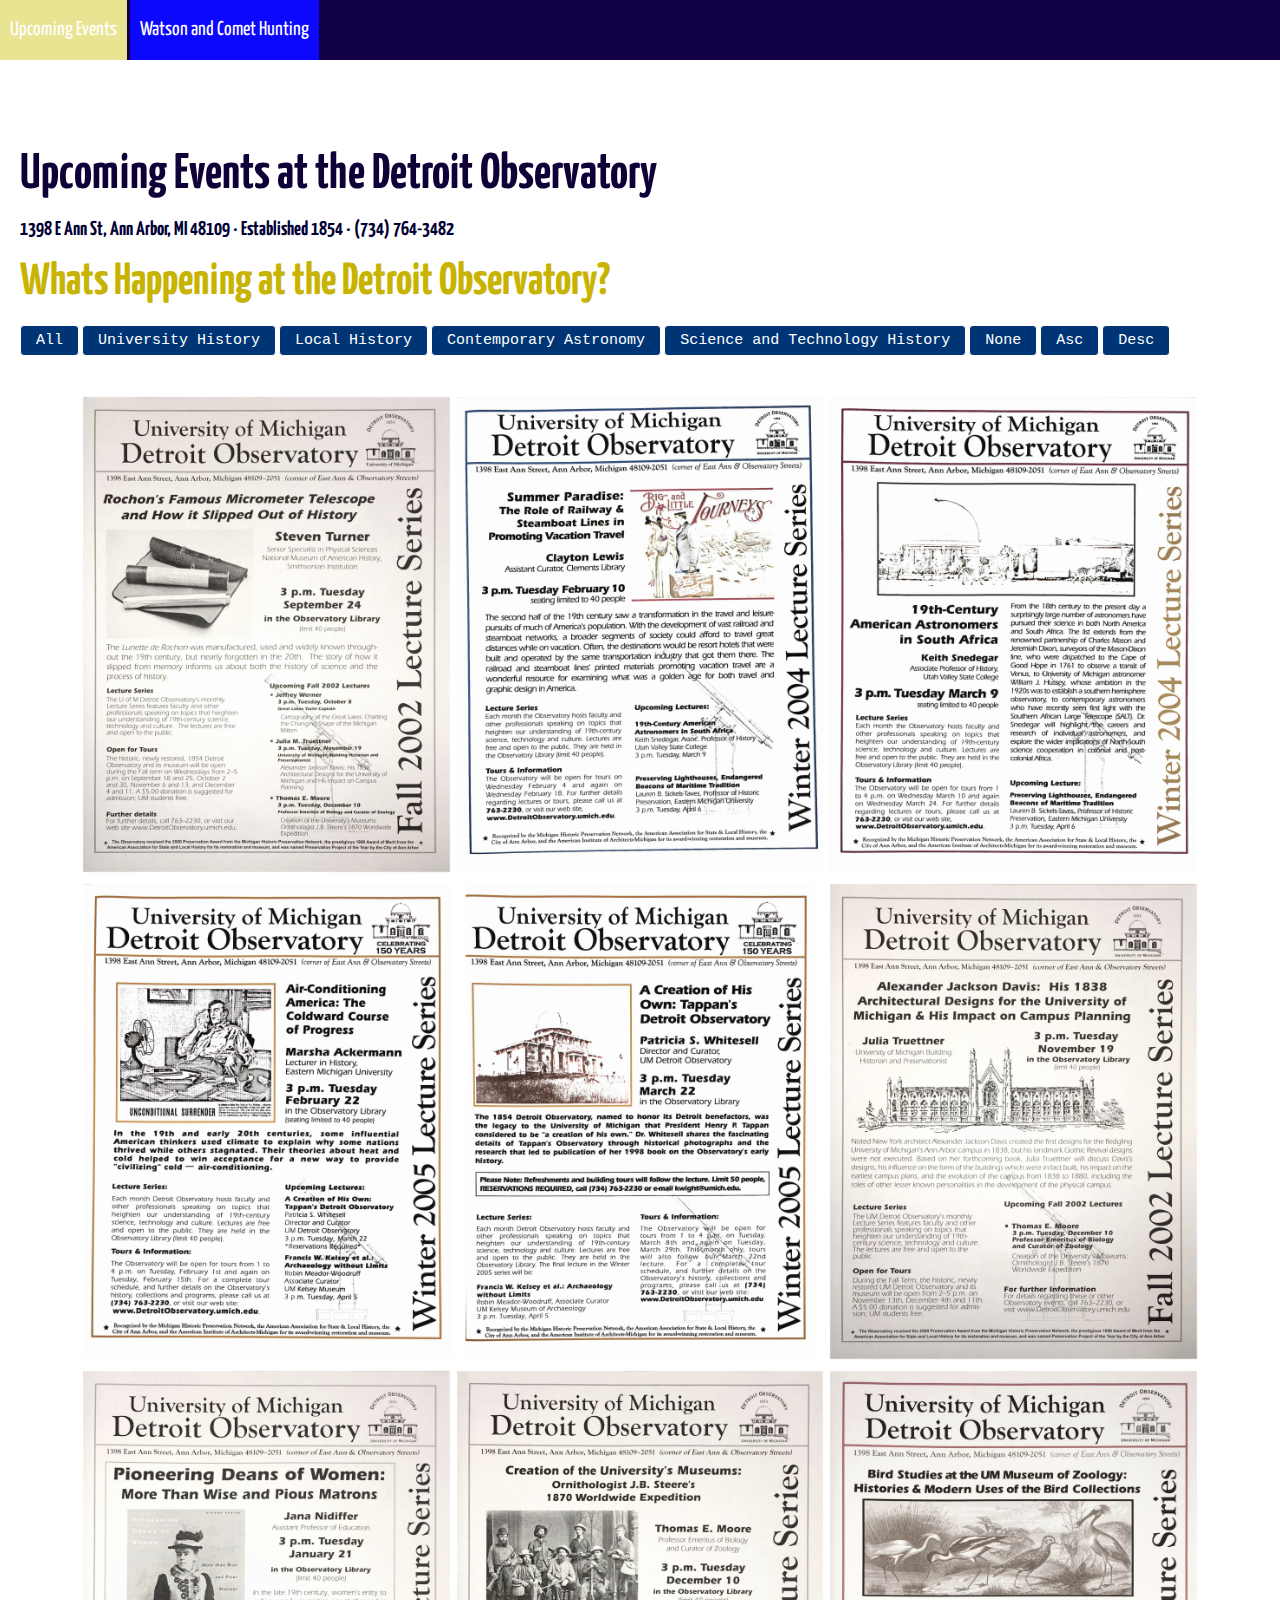
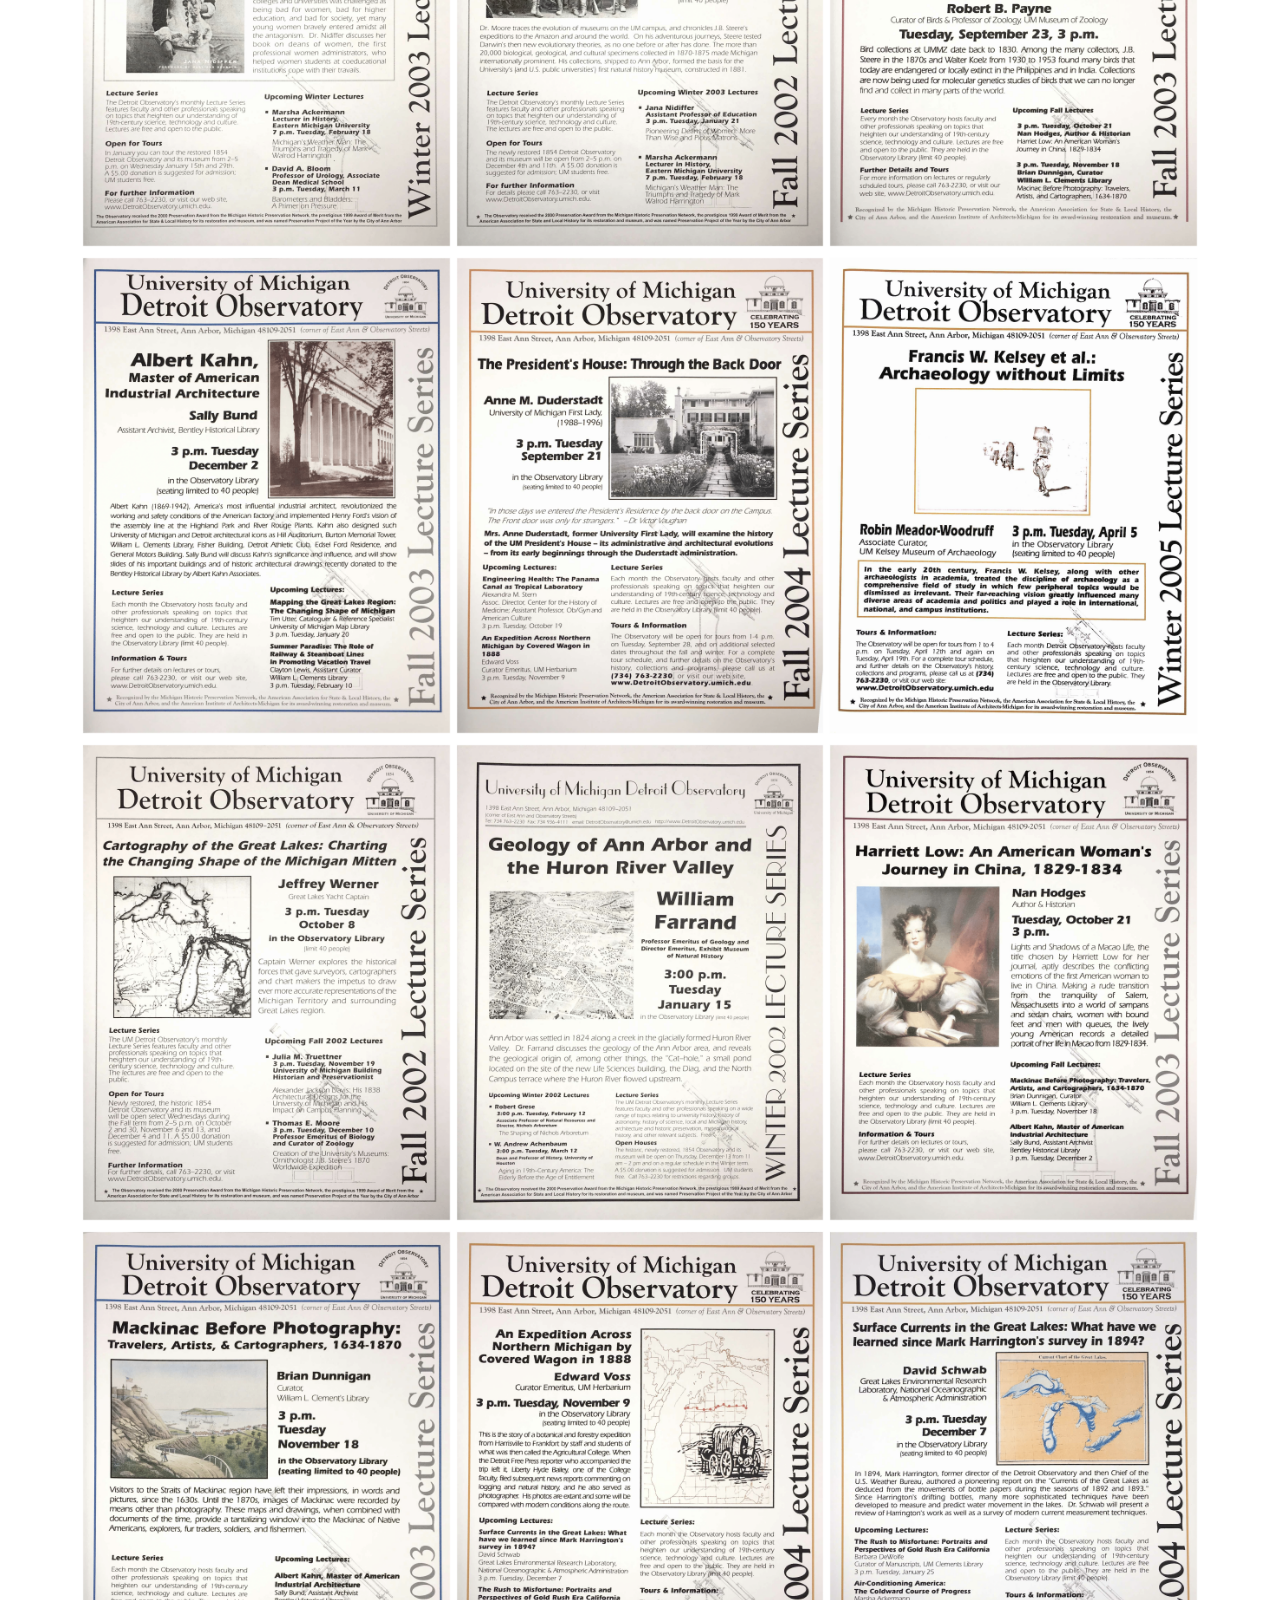
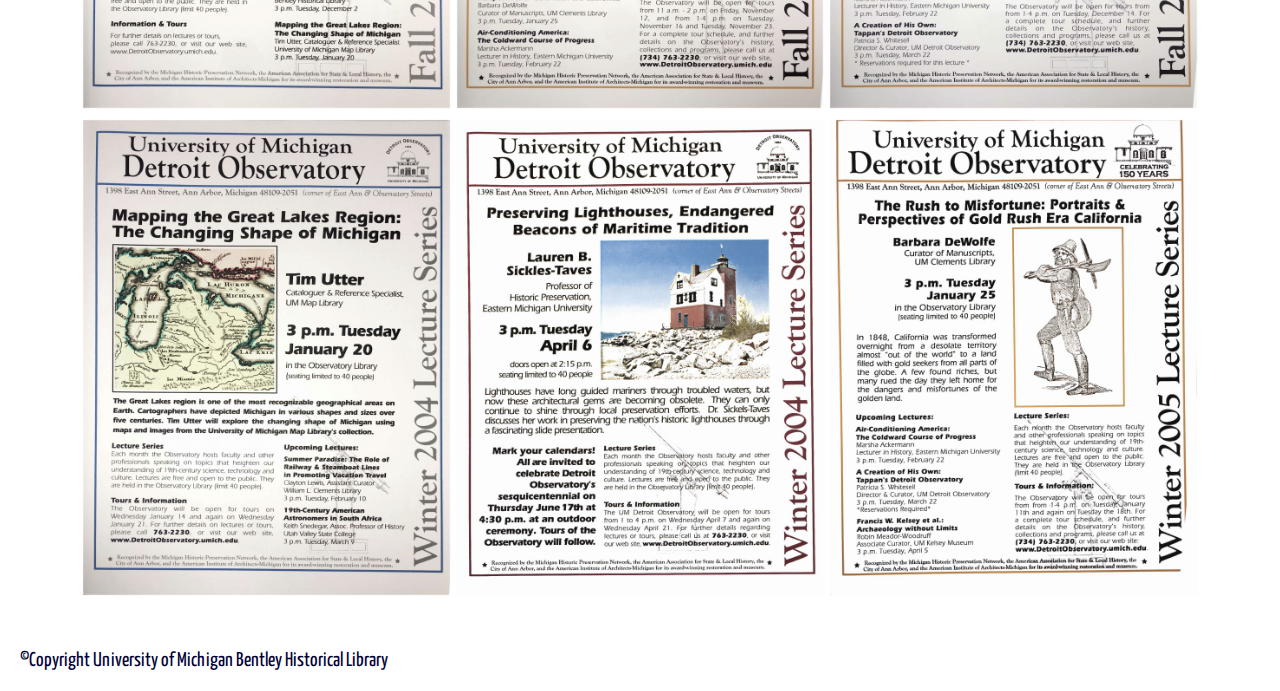
==== commit 7a90343c: "update" ====
--- a/index.html
+++ b/index.html
@@ -38,7 +38,7 @@
         <button type="button" class="control" data-filter="all">All</button>
         <button type="button" class="control" data-filter=".green">University History</button>
         <button type="button" class="control" data-filter=".blue">Local History</button>
-        <button type="button" class="control" data-filter=".pink">Higher Education</button>
+        <button type="button" class="control" data-filter=".pink">Contemporary Astronomy</button>
         <button type="button" class="control" data-filter=".purple">Science and Technology History</button>
         <button type="button" class="control" data-filter="none">None</button>
 
@@ -47,19 +47,19 @@
 </div><br>
 
 <br><div class="lightgallery container">
-    <a class="galleryimg mix purple" href="images/scihist1.png"  data-lightbox="projimage" data-title="Rochon's Famous Micrometer Telescope and How it Slipped Out of History." data-alt="Rochon's Famous Micrometer Telescope and How it Slipped Out of History."><img src="images/scihist1.png" alt="Old flyer."></a>
+    <a class="galleryimg mix pink" href="images/scihist1.png"  data-lightbox="projimage" data-title="Rochon's Famous Micrometer Telescope and How it Slipped Out of History." data-alt="Rochon's Famous Micrometer Telescope and How it Slipped Out of History."><img src="images/scihist1.png" alt="Old flyer."></a>
    
     <a class="galleryimg mix purple" href="images/scitech2.png"  data-lightbox="projimage" data-title="Summer Paradise: The Role of Railway & Seamboat Lines in Promoting Vacation Travel." data-alt="Summer Paradise: The Role of Railway & Seamboat Lines in Promoting Vacation Travel."><img src="images/scitech2.png" alt="Old flyer."></a>
  
-    <a class="galleryimg mix purple" href="images/scitech3.png"  data-lightbox="projimage" data-title="19th-Century American Astronomers in South Africa." data-alt="19th-Century American Astronomers in South Africa."><img src="images/scitech3.png" alt="Old flyer."></a>
+    <a class="galleryimg mix pink" href="images/scitech3.png"  data-lightbox="projimage" data-title="19th-Century American Astronomers in South Africa." data-alt="19th-Century American Astronomers in South Africa."><img src="images/scitech3.png" alt="Old flyer."></a>
         
     <a class="galleryimg mix purple" href="images/scitech4.png"  data-lightbox="projimage" data-title="Air-Conditioning America: The Coldward Course of Progress." data-alt="Air-Conditioning America: The Coldward Course of Progress."><img src="images/scitech4.png" alt="Old flyer. "></a>
         
     <a class="galleryimg mix purple" href="images/scitech5.png"  data-lightbox="projimage" data-title="A Creation of His Own: Tappan's Detroit Observatory." data-alt="A Creation of His Own: Tappan's Detroit Observatory."><img src="images/scitech5.png" alt="Old flyer."></a>
     
-    <a class="galleryimg mix pink" href="images/HigherEd1.png" data-lightbox="projimage" data-title="Alexander Jackson Davis: His 1838 Architectual Designs for the University of Michigan & His Impact on Campus Planning." data-alt="Alexander Jackson Davis: His 1838 Architectual Designs for the University of Michigan & His Impact on Campus Planning."><img src="images/HigherEd1.png" alt="Old flyer."></a>
+    <a class="galleryimg mix green" href="images/HigherEd1.png" data-lightbox="projimage" data-title="Alexander Jackson Davis: His 1838 Architectual Designs for the University of Michigan & His Impact on Campus Planning." data-alt="Alexander Jackson Davis: His 1838 Architectual Designs for the University of Michigan & His Impact on Campus Planning."><img src="images/HigherEd1.png" alt="Old flyer."></a>
    
-    <a class="galleryimg mix pink" href="images/HigherEd2.png" data-lightbox="projimage" data-title="Pioneering Deans of Women: More Than Wise and Pious Matrons." data-alt="Pioneering Deans of Women: More Than Wise and Pious Matrons."><img src="images/HigherEd2.png" alt="Old flyer."></a>
+    <a class="galleryimg mix green" href="images/HigherEd2.png" data-lightbox="projimage" data-title="Pioneering Deans of Women: More Than Wise and Pious Matrons." data-alt="Pioneering Deans of Women: More Than Wise and Pious Matrons."><img src="images/HigherEd2.png" alt="Old flyer."></a>
       
     <a class="galleryimg mix green" href="images/Univeristy1.png"  data-lightbox="projimage" data-title="Creation of the University's Museums: Orinthologist J.B. Steere's 1870 Worldwide Expedition." data-alt="Creation of the University's Museums: Orinthologist J.B. Steere's 1870 Worldwide Expedition."><img src="images/University1.png" alt="Old flyer."></a>
 
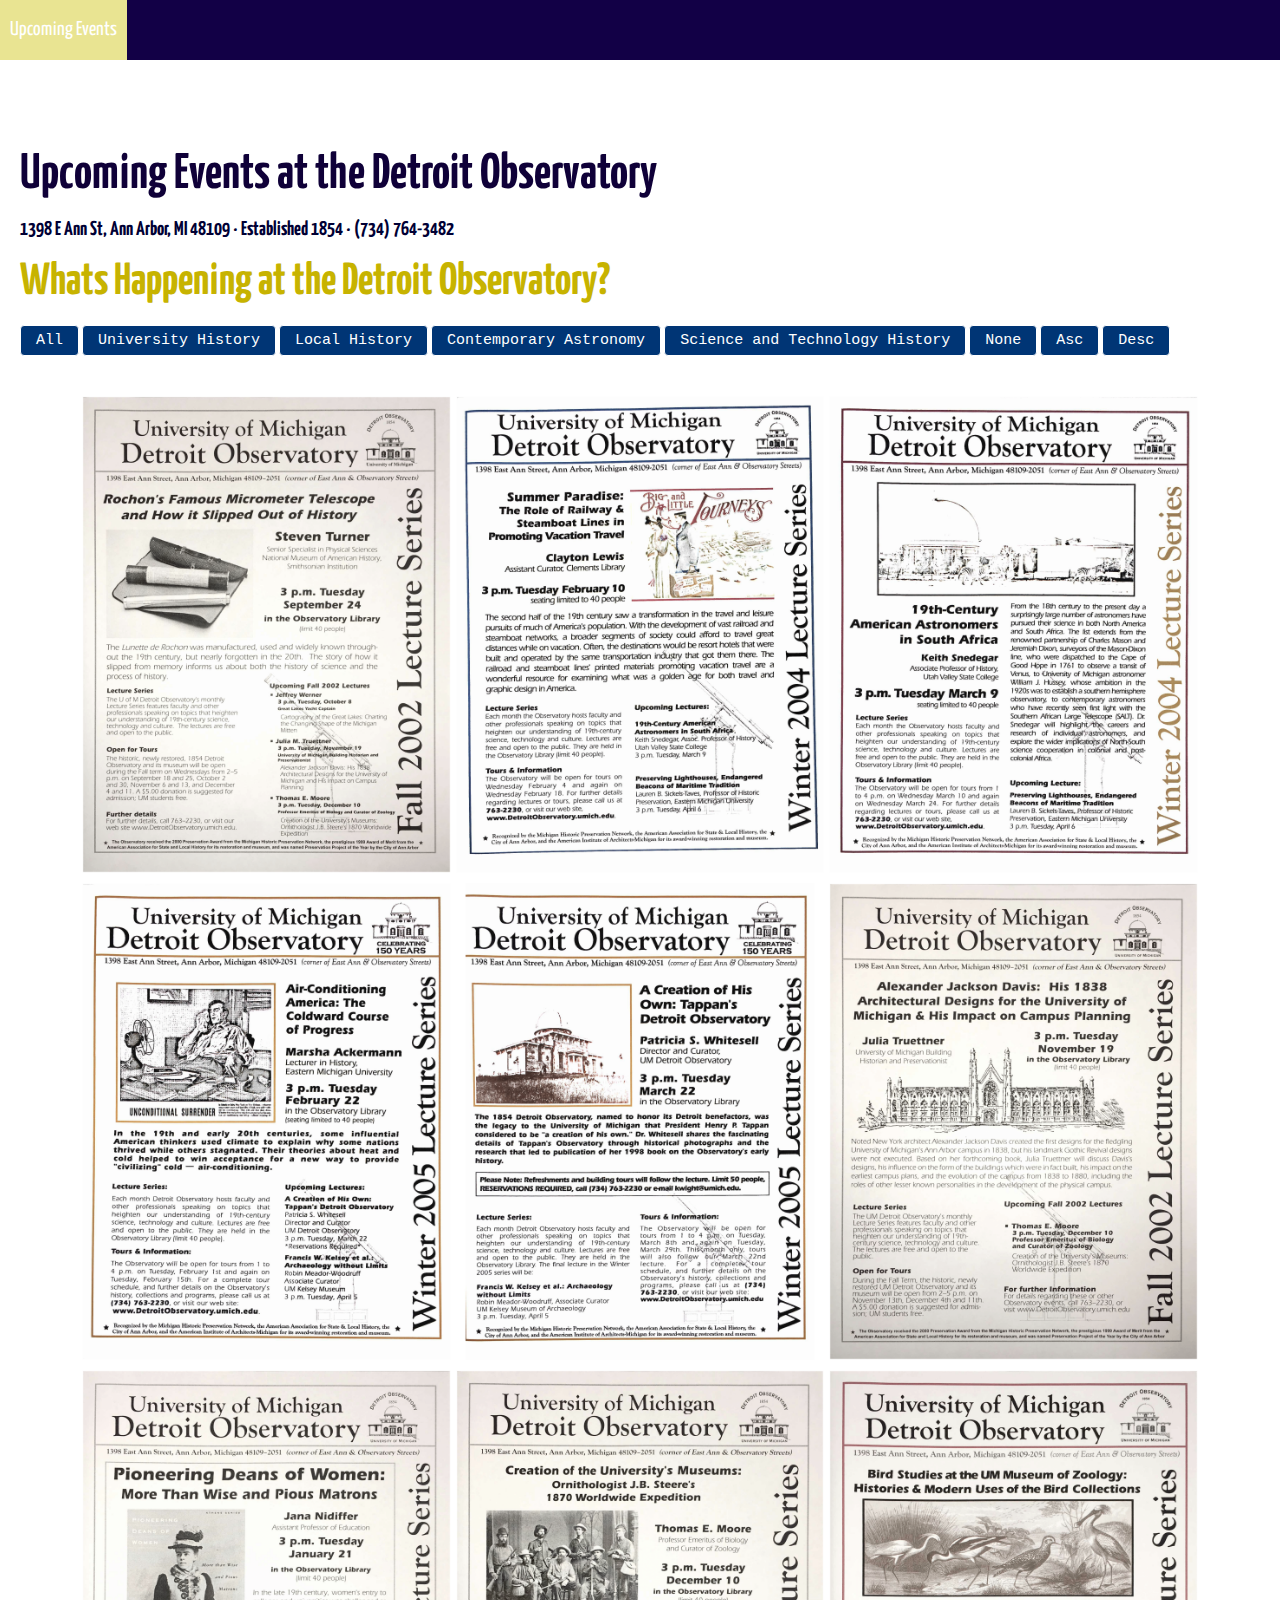
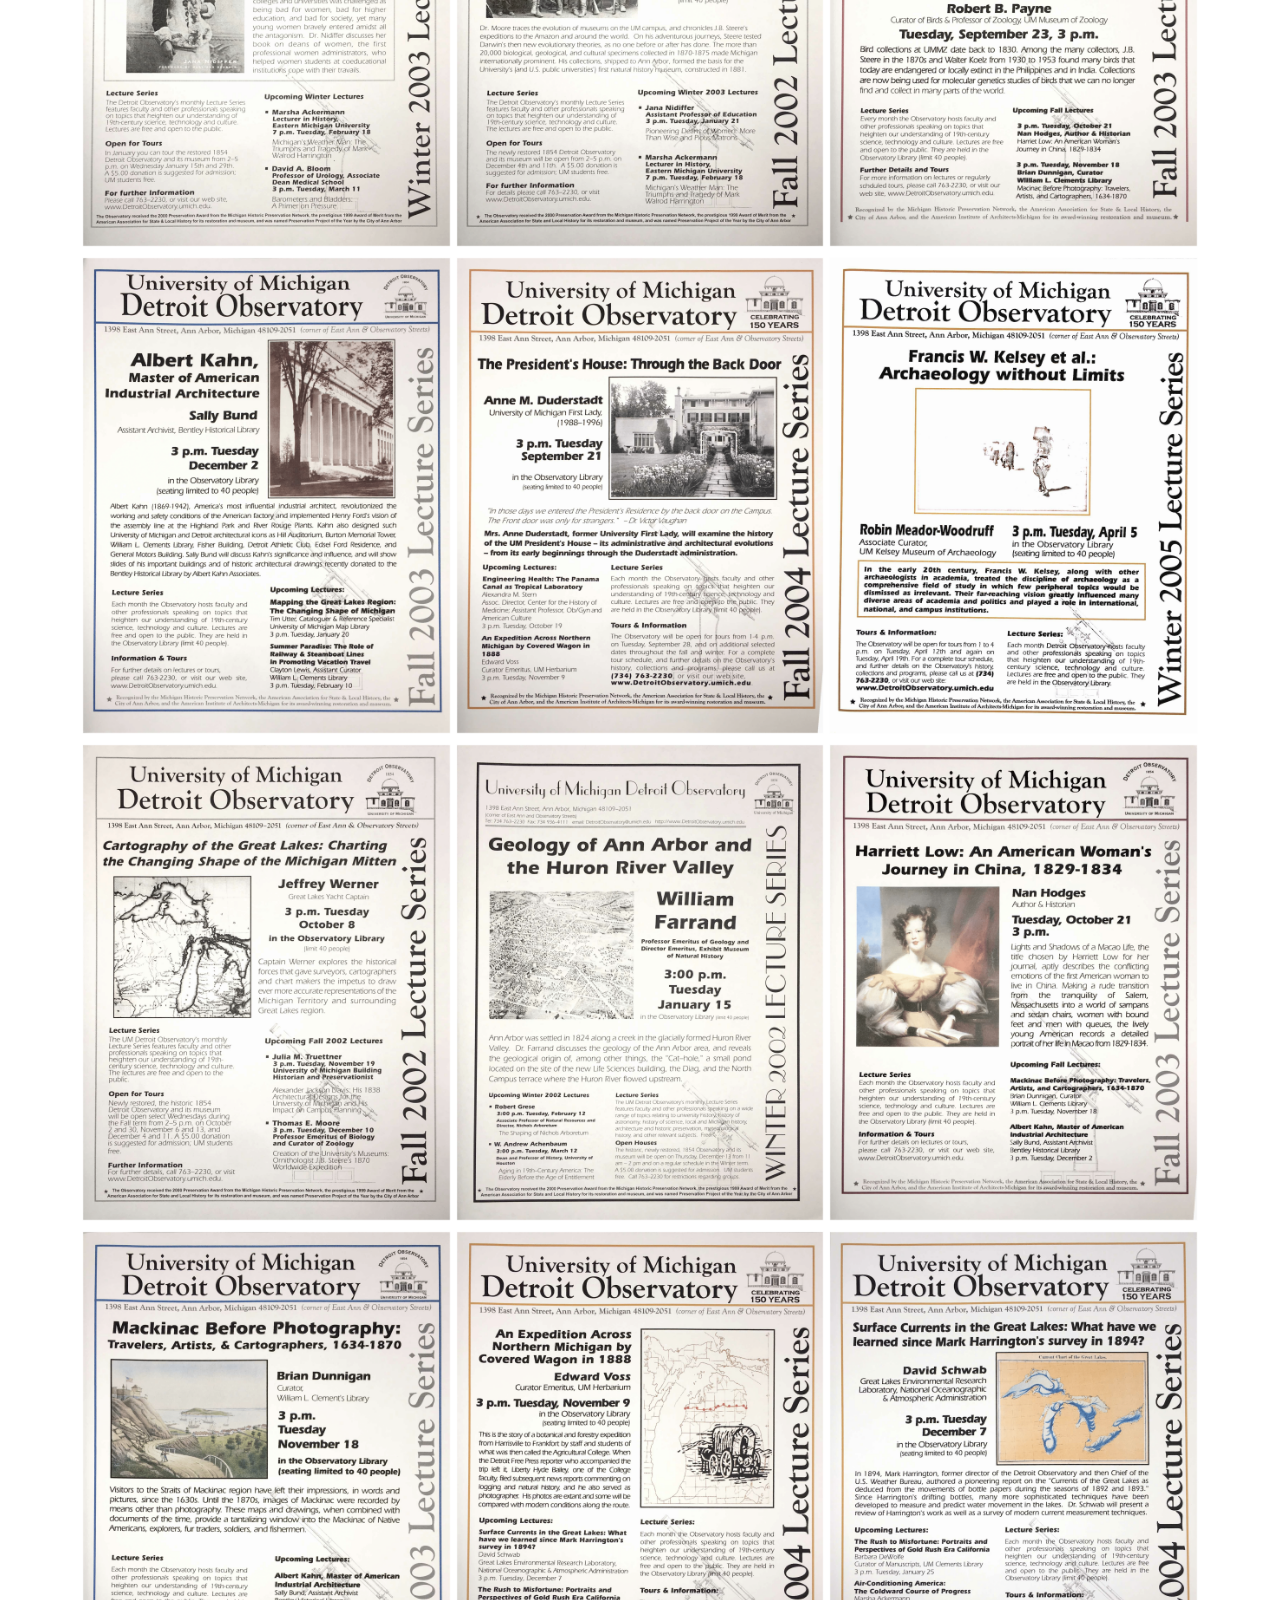
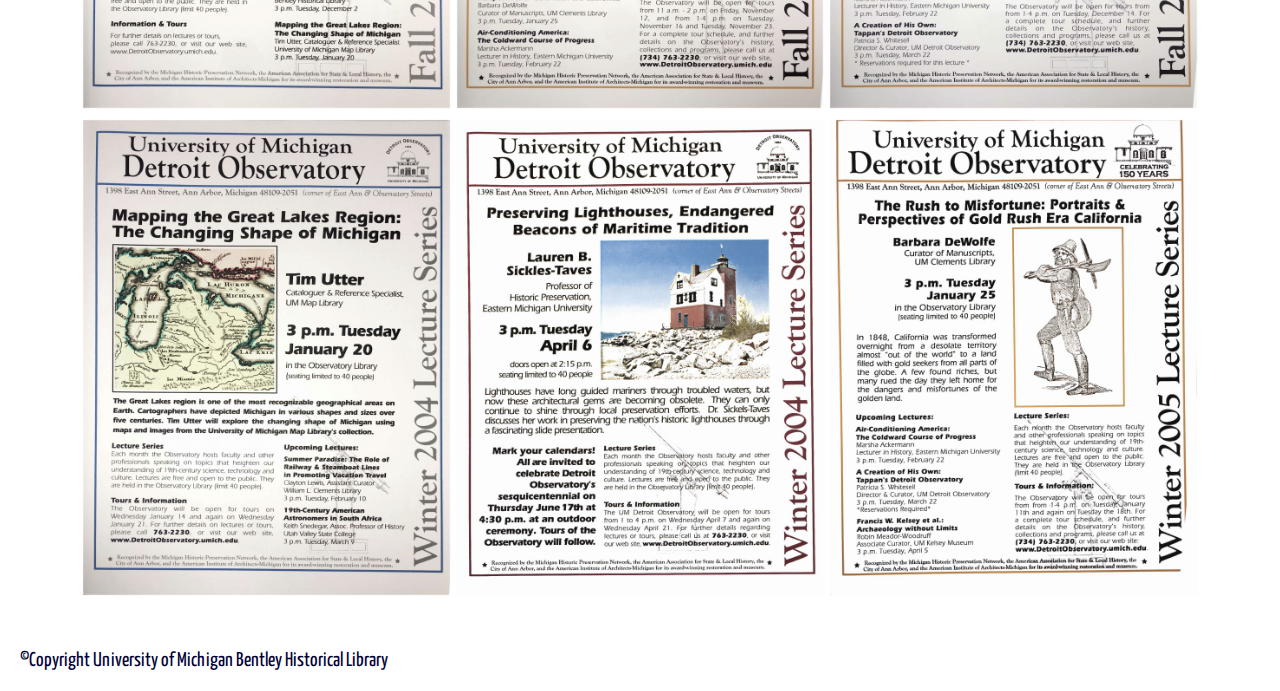
==== commit ae3791eb: "afsdff" ====
--- a/index.html
+++ b/index.html
@@ -18,7 +18,6 @@
 <nav class="navbar">
     <ul>
         <li><a href="index.html"class="activepage">Upcoming Events</a></li>
-        <li><a href="watson.html">Watson and Comet Hunting</a></li>
     </ul>
 </nav>
 
@@ -55,7 +54,7 @@
         
     <a class="galleryimg mix purple" href="images/scitech4.png"  data-lightbox="projimage" data-title="Air-Conditioning America: The Coldward Course of Progress." data-alt="Air-Conditioning America: The Coldward Course of Progress."><img src="images/scitech4.png" alt="Old flyer. "></a>
         
-    <a class="galleryimg mix purple" href="images/scitech5.png"  data-lightbox="projimage" data-title="A Creation of His Own: Tappan's Detroit Observatory." data-alt="A Creation of His Own: Tappan's Detroit Observatory."><img src="images/scitech5.png" alt="Old flyer."></a>
+    <a class="galleryimg mix pink" href="images/scitech5.png"  data-lightbox="projimage" data-title="A Creation of His Own: Tappan's Detroit Observatory." data-alt="A Creation of His Own: Tappan's Detroit Observatory."><img src="images/scitech5.png" alt="Old flyer."></a>
     
     <a class="galleryimg mix green" href="images/HigherEd1.png" data-lightbox="projimage" data-title="Alexander Jackson Davis: His 1838 Architectual Designs for the University of Michigan & His Impact on Campus Planning." data-alt="Alexander Jackson Davis: His 1838 Architectual Designs for the University of Michigan & His Impact on Campus Planning."><img src="images/HigherEd1.png" alt="Old flyer."></a>
    
